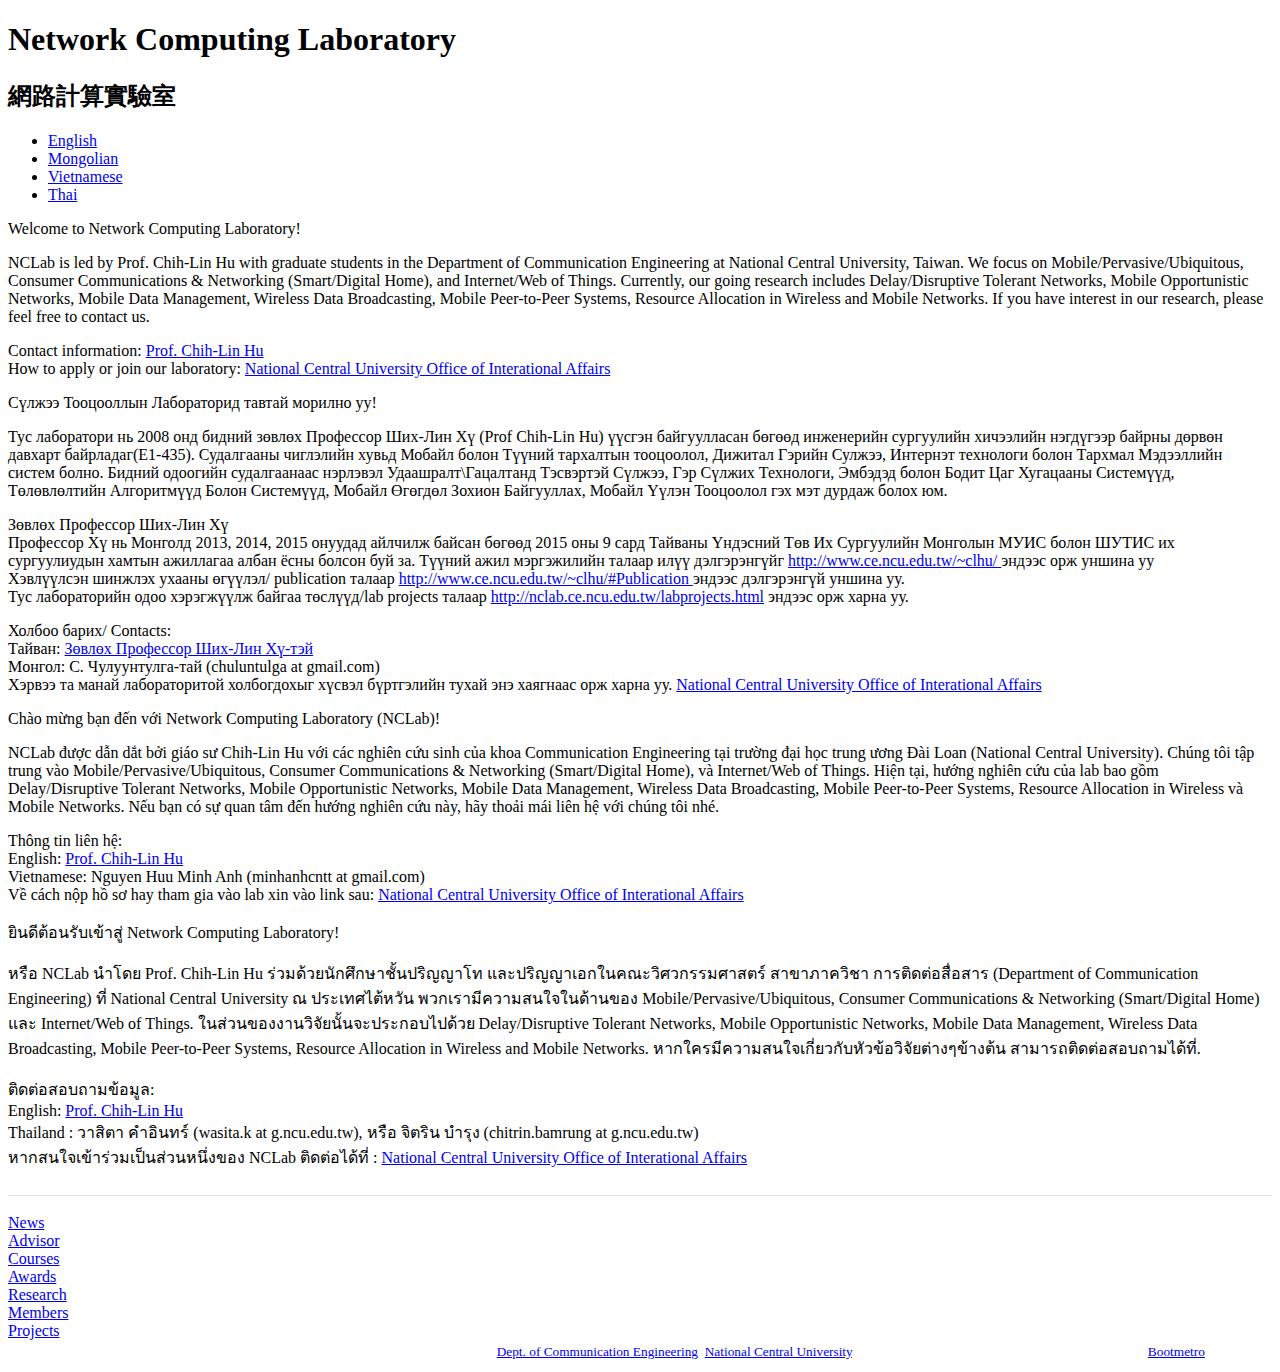
==== index.html @ 41769b88 "Add files via upload" ====
<!DOCTYPE html>
<!--[if lt IE 7]>      <html class="no-js lt-ie9 lt-ie8 lt-ie7"> <![endif]-->
<!--[if IE 7]>         <html class="no-js lt-ie9 lt-ie8"> <![endif]-->
<!--[if IE 8]>         <html class="no-js lt-ie9"> <![endif]-->
<!--[if gt IE 8]><!--> <html class="no-js"> <!--<![endif]-->
<head>
   <script async src="https://www.googletagmanager.com/gtag/js?id=UA-103647303-2"></script>
   <script>
      window.dataLayer = window.dataLayer || [];
      function gtag(){dataLayer.push(arguments);}
      gtag('js', new Date());

      gtag('config', 'UA-103647303-2');
   </script>
   <meta charset="utf-8" />
   <!-- Always force latest IE rendering engine (even in intranet) & Chrome Frame -->
   <meta http-equiv="X-UA-Compatible" content="IE=edge,chrome=1" />
   <!-- Mobile viewport optimized: h5bp.com/viewport -->
   <meta name="viewport" content="width=device-width">

   <title>NCLab@NCU</title>
   <meta name="keyword" content="Network Computing Laboratory, NCLab, Chih-Lin Hu"/>
   <meta name="description" content="Network Computing Laboratory (NCLab) is led by Prof. Chih-Lin Hu with graduate students in the Department of Communication Engineering at National Central University, Taiwan." />

   <!-- remove or comment this line if you want to use the local fonts -->
   <!--<link href='http://fonts.googleapis.com/css?family=Open+Sans:300,400,600,700' rel='stylesheet' type='text/css'>-->
   <link rel="stylesheet" type="text/css" href="assets/css/bootmetro.css">
   <link rel="stylesheet" type="text/css" href="assets/css/bootmetro-responsive.css">
   <link rel="stylesheet" type="text/css" href="assets/css/bootmetro-icons.css">
   <link rel="stylesheet" type="text/css" href="assets/css/bootmetro-ui-light.css">
   <link rel="stylesheet" type="text/css" href="assets/css/datepicker.css">
   <link rel="stylesheet" type="text/css" href="assets/css/footer_at_bottom.css">


   <!--  these two css are to use only for documentation -->
   <link rel="stylesheet" type="text/css" href="assets/css/nclabsite.css">
   <link rel="stylesheet" type="text/css" href="assets/js/google-code-prettify/prettify.css" >

   <!-- All JavaScript at the bottom, except for Modernizr and Respond.
      Modernizr enables HTML5 elements & feature detects; Respond is a polyfill for min/max-width CSS3 Media Queries
      For optimal performance, use a custom Modernizr build: www.modernizr.com/download/ -->
   <script src="assets/js/modernizr-2.6.2.min.js"></script>

</head>

<body>
  <div class="wrap2">
      <div class="main2">
   <header id="hero" class="">

         <div class="jumbotron masthead">
            <div class="container-fluid">
               <div class="row-fluid">
                  <div class="inner span10">
                     <h1><b>Network Computing Laboratory</b> </h1>
                     <h2>網路計算實驗室</h2>
                    <div class="tabbable" style="margin-bottom: 18px;">
                     <ul class="nav nav-tabs">
                         <li class="active"><a href="#tab1" data-toggle="tab">English</a></li>
                         <li><a href="#tab2" data-toggle="tab">Mongolian</a></li>
                         <li><a href="#tab3" data-toggle="tab">Vietnamese</a></li>
                         <li><a href="#tab4" data-toggle="tab">Thai</a></li>
                     </ul>
                     <div class="tab-content" style="padding-bottom: 9px; border-bottom: 1px solid #ddd;">
                         <div class="tab-pane active" id="tab1">
                             <p>Welcome to Network Computing Laboratory!</p>
                             <p>NCLab is led by Prof. Chih-Lin Hu with graduate students in the Department of Communication Engineering at National Central University, Taiwan.
                               We focus on Mobile/Pervasive/Ubiquitous, Consumer Communications & Networking (Smart/Digital Home), and Internet/Web of Things.
                               Currently, our going research includes Delay/Disruptive Tolerant Networks, Mobile Opportunistic Networks,
                               Mobile Data Management, Wireless Data Broadcasting, Mobile Peer-to-Peer Systems, Resource Allocation in Wireless and Mobile Networks.
                               If you have interest in our research, please feel free to contact us. </p>
                             <p>Contact information: <a href = http://www.ce.ncu.edu.tw/~clhu/ target = "_blank">Prof. Chih-Lin Hu</a> </br>
                                How to apply or join our laboratory: <a href = http://oia.ncu.edu.tw/index.php/en/ target = "_blank" >National Central University Office of Interational Affairs</a>
                             </p>
                         </div>
                         <div class="tab-pane" id="tab2">
                             <p>Сүлжээ Тооцооллын Лабораторид тавтай морилно уу!</p>
                             <p>
                               Тус лаборатори нь 2008 онд бидний зөвлөх Профессор Ших-Лин Хү (Prof Chih-Lin Hu)  үүсгэн байгуулласан бөгөөд инженерийн сургуулийн хичээлийн нэгдүгээр байрны дөрвөн давхарт байрладаг(E1-435).
                               Судалгааны чиглэлийн хувьд Мобайл болон Түүний тархалтын тооцоолол, Дижитал Гэрийн Сулжээ, Интернэт технологи болон Тархмал Мэдээллийн систем болно.
                               Бидний одоогийн судалгаанаас нэрлэвэл Удаашралт\Гацалтанд Тэсвэртэй Сүлжээ, Гэр Сүлжих Технологи, Эмбэдэд болон Бодит Цаг Хугацааны Системүүд,
                               Төлөвлөлтийн Алгоритмүүд Болон Системүүд, Мобайл Өгөгдөл Зохион Байгууллах, Мобайл Үүлэн Тооцоолол гэх мэт дурдаж болох юм.
                             </p>
                             <p>
                               Зөвлөх Профессор Ших-Лин Хү</br>
                               Профессор Хү нь Монголд 2013, 2014, 2015 онуудад айлчилж байсан бөгөөд 2015 оны 9 сард Тайваны Үндэсний Төв Их Сургуулийн  Монголын  МУИС болон ШУТИС их сургуулиудын хамтын ажиллагаа албан ёсны болсон буй за.
                               Түүний ажил мэргэжилийн талаар илүү дэлгэрэнгүйг <a href = http://www.ce.ncu.edu.tw/~clhu/ target = "_blank">http://www.ce.ncu.edu.tw/~clhu/ </a>эндээс орж уншина уу </br>
                               Хэвлүүлсэн шинжлэх ухааны өгүүлэл/ publication талаар <a href = http://www.ce.ncu.edu.tw/~clhu/#Publication target = "_blank">http://www.ce.ncu.edu.tw/~clhu/#Publication </a>эндээс дэлгэрэнгүй уншина уу.</br>
                               Тус лабораторийн одоо хэрэгжүүлж байгаа төслүүд/lab projects талаар <a href="./labprojects.html" >http://nclab.ce.ncu.edu.tw/labprojects.html</a> эндээс орж харна уу.</p>
                              <p>
                               Холбоо барих/ Contacts:</br>
                               Тайван: <a href = http://www.ce.ncu.edu.tw/~clhu/ target = "_blank">Зөвлөх Профессор Ших-Лин Хү-тэй  </a></br>
                               Mонгол: С. Чулуунтулга-тай  (chuluntulga at gmail.com)</br>
                               Хэрвээ та манай лабораторитой холбогдохыг хүсвэл бүртгэлийн тухай энэ хаягнаас орж харна уу. <a href = http://oia.ncu.edu.tw/index.php/en/ target = "_blank" >National Central University Office of Interational Affairs</a>
                             </p>

                         </div>
                         <div class="tab-pane" id="tab3">
                             <p>Chào mừng bạn đến với Network Computing Laboratory (NCLab)!</p>
                             <p>NCLab được dẫn dắt bởi giáo sư Chih-Lin Hu với các nghiên cứu sinh của khoa Communication Engineering tại trường đại học trung ương Đài Loan (National Central University).
                               Chúng tôi tập trung vào Mobile/Pervasive/Ubiquitous, Consumer Communications & Networking (Smart/Digital Home), và Internet/Web of Things.
                               Hiện tại, hướng nghiên cứu của lab bao gồm Delay/Disruptive Tolerant Networks, Mobile Opportunistic Networks, Mobile Data Management, Wireless Data Broadcasting, Mobile Peer-to-Peer Systems, Resource Allocation in Wireless và Mobile Networks.
                               Nếu bạn có sự quan tâm đến hướng nghiên cứu này, hãy thoải mái liên hệ với chúng tôi nhé.

                             <p>Thông tin liên hệ: </br>
                                English: <a href = http://www.ce.ncu.edu.tw/~clhu/ target = "_blank">Prof. Chih-Lin Hu</a> </br>
                                Vietnamese: Nguyen Huu Minh Anh (minhanhcntt at gmail.com) </br>
                                Về cách nộp hồ sơ hay tham gia vào lab xin vào link sau: <a href = http://oia.ncu.edu.tw/index.php/en/ target = "_blank" >National Central University Office of Interational Affairs</a>
                             </p>
                         </div>
                         <div class="tab-pane" id="tab4">
                             <p>ยินดีต้อนรับเข้าสู่ Network Computing Laboratory!</p>
                             <p> หรือ NCLab นำโดย Prof. Chih-Lin Hu ร่วมด้วยนักศึกษาชั้นปริญญาโท และปริญญาเอกในคณะวิศวกรรมศาสตร์ สาขาภาควิชา การติดต่อสื่อสาร (Department of Communication Engineering) ที่ National Central University ณ ประเทศไต้หวัน พวกเรามีความสนใจในด้านของ Mobile/Pervasive/Ubiquitous, Consumer Communications & Networking (Smart/Digital Home) และ Internet/Web of Things. ในส่วนของงานวิจัยนั้นจะประกอบไปด้วย Delay/Disruptive Tolerant Networks, Mobile Opportunistic Networks, Mobile Data Management, Wireless Data Broadcasting, Mobile Peer-to-Peer Systems, Resource Allocation in Wireless and Mobile Networks. หากใครมีความสนใจเกี่ยวกับหัวข้อวิจัยต่างๆข้างต้น สามารถติดต่อสอบถามได้ที่.

                             <p>ติดต่อสอบถามข้อมูล: </br>
                                English: <a href = http://www.ce.ncu.edu.tw/~clhu/ target = "_blank">Prof. Chih-Lin Hu</a> </br>
                                Thailand : วาสิตา คำอินทร์ (wasita.k at g.ncu.edu.tw), หรือ จิตริน บำรุง (chitrin.bamrung at g.ncu.edu.tw)</br>
                                หากสนใจเข้าร่วมเป็นส่วนหนึ่งของ NCLab ติดต่อได้ที่ : <a href = http://oia.ncu.edu.tw/index.php/en/ target = "_blank" >National Central University Office of Interational Affairs</a>
                             </p>
                         </div>
                     </div>
                  </div> <!-- /tabbable -->
                  </div>
                 <!-- <div class="row">-->
                 <!--
                  <div class="span4">
                     <div id="myFlipview" class="carousel flipview slide span12" >
                         <div class="carousel-inner">
                             <div class="item active">
                                 <img src="assets/img/welcom.jpg" alt="" class="ncl-carousel-img">
                                     <div class="ncl-carousel-caption">
                                         <h4>Welcom to NCLab </h4>
                                         <p></p>
                                     </div>
                             </div>
                             <div class="item">
                                 <img src="assets/img/iknowyou.jpg" alt="" class="ncl-carousel-img">
                                     <div class="ncl-carousel-caption">
                                         <h4>Project - I KNOW YOU </h4>
                                         <p>Media Content Sharing Services over Home-based IoT Networks</p>
                                     </div>
                             </div>
                             <div class="item">
                                 <img src="assets/img/vamper.jpg" alt="" class="ncl-carousel-img">
                                     <div class="ncl-carousel-caption">
                                         <h4>Project - Vamper</h4>
                                         <p>A Location Tracking and Messaging System for Mobile Group Communication in IP Networks</p>
                                     </div>
                             </div>
                             <div class="item">
                                 <img src="assets/img/up2p.jpg" alt="" class="ncl-carousel-img">
                                     <div class="ncl-carousel-caption">
                                         <h4>Project - UP2P</h4>
                                         <p>Integrated Home Gateway Design for Enabling P2P Content Sharing in UPnP-Based Home Networks</p>

                                     </div>
                             </div>
                             <div class="item">
                                 <img src="assets/img/dtn.jpg" alt="" class="ncl-carousel-img">
                                     <div class="ncl-carousel-caption">
                                         <h4>Research - Delay Tolerant Networks</h4>
                                         <p></p>
                                     </div>
                             </div>
                         </div>
                         <a class="carousel-control left " href="#myFlipview" data-slide="prev"></a>
                         <a class="carousel-control right " href="#myFlipview" data-slide="next"></a>
                     </div>
                  </div>
                  -->
                  <!--</div>-->
               </div>
            </div>
         </div>

   </header>



   <div id="home-tiles" class="container-fluid metro-responsive-tiles">
      <div class="row-fluid">
         <div class="span3">
            <a class="tile wide imagetext bg-color-orange first" href="./news.html">
               <div class="image-wrapper">
                  <span class="icon icon-pin"></span>
               </div>
               <div class="column-text">
                  <div class="text-header2">News</div>
               </div>
            </a>
         </div>
         <div class="span3">
            <a class="tile wide imagetext bg-color-green middle" target="_blank" href="http://www.ce.ncu.edu.tw/~clhu/">
               <div class="image-wrapper">
                  <span class="icon icon-user"></span>
               </div>
               <div class="column-text">
                  <div class="text-header3">Advisor</div>
               </div>
            </a>
         </div>
         <div class="span3">
            <a class="tile wide imagetext bg-color-blue last" href="./courses.html">
               <div class="image-wrapper">
                  <span class="icon icon-book"></span>
               </div>
               <div class="column-text">
                  <div class="text-header3">Courses</div>
               </div>
            </a>
         </div>
         <div class="span3">
         <a class="tile wide imagetext bg-color-pink last" href="./awards.html">
             <div class="image-wrapper">
                 <span class="icon icon-trophy"></span>
             </div>
             <div class="column-text">
                 <div class="text-header3">Awards</div>
             </div>
         </a>
         </div>
      </div>

      <div class="row-fluid">
         <div class="span3">
            <a class="tile wide imagetext bg-color-greenDark first" href="./research.html">
               <div class="image-wrapper">
                  <span class="icon icon-map"></span>
               </div>
               <div class="column-text">
                  <div class="text-header3">Research</div>
               </div>
            </a>
         </div>
         <div class="span3">
            <a class="tile wide imagetext bg-color-blueDark middle" href="./members.html">
               <div class="image-wrapper">
                  <span class="icon icon-users"></span>
               </div>
               <div class="column-text">
                  <div class="text-header3">Members</div>
               </div>
            </a>
         </div>
         <div class="span3">
            <a class="tile wide imagetext bg-color-purple middle" href="./labprojects.html">
                <div class="image-wrapper">
                    <span class="icon icon-earth"></span>
                </div>
                <div class="column-text">
                    <div class="text-header3">Projects</div>
                </div>
            </a>
         </div>
         <div class="span3">
             <a class="tile wide imagetext bg-color-yellow middle" href="">
                 <div class="image-wrapper">
                     <span class="icon icon-info"></span>
                 </div>
                 <div class="column-text">
                     <div class="text-header3"></div>
                 </div>
             </a>
         </div>
      </div>
   </div>
   <!-- foot note?-->
   </div>
   </div>
   <div class="footer2">
   <table class="table">
       <tr class="bg-color-gray" style="font-size:10pt;color:white">
           <td>Copyright &copy; 2015 NCLab. All Rights Reserved.
               </td>
           <td style="text-align:center;" >
               Network Computing Laboratory, E1-435, <a class="ncl-link" href = http://www.ce.ncu.edu.tw/ce/>Dept. of Communication Engineering</a>,  <a class="ncl-link" href = http://www.ncu.edu.tw>National Central University</a>, Taiwan. TEL：03-4227151 ext.35546
           </td>
           <td style="text-align:right;">
               Template from <a class="ncl-link" href = http://aozora.github.io/bootmetro/>Bootmetro</a>
           </td>
       </tr>
   </table>
   </div>

   <!-- Grab Google CDN's jQuery. fall back to local if necessary -->
   <script src="//code.jquery.com/jquery-1.10.0.min.js"></script>
   <script>window.jQuery || document.write("<script src='assets/js/jquery-1.10.0.min.js'>\x3C/script>")</script>
   <!--[if IE 7]>
   <script type="text/javascript" src="assets/js/bootmetro-icons-ie7.js">
   <![endif]-->

   <script type="text/javascript" src="assets/js/google-code-prettify/prettify.js"></script>
   <script type="text/javascript" src="assets/js/bootstrap.min.js"></script>
   <script type="text/javascript" src="assets/js/bootmetro-panorama.js"></script>
   <script type="text/javascript" src="assets/js/bootmetro-pivot.js"></script>
   <script type="text/javascript" src="assets/js/bootmetro-charms.js"></script>
   <script type="text/javascript" src="assets/js/bootstrap-datepicker.js"></script>
   <!--<script type="text/javascript" src="assets/js/demo.js"></script>-->
   <script type="text/javascript" src="assets/js/holder.js"></script>
   <script type="text/javascript" src="assets/js/Chart.min.js"></script>
   <script type="text/javascript" src="assets/js/docs.js"></script>
   <script type="text/javascript">
      $('.panorama').panorama({
         nicescroll: true,
         showscrollbuttons: true,
         keyboard: true
      });

      $('#pivot').pivot();

      $('.carousel').carousel({
        interval: 2000
                              });
   </script>
</body>
</html>
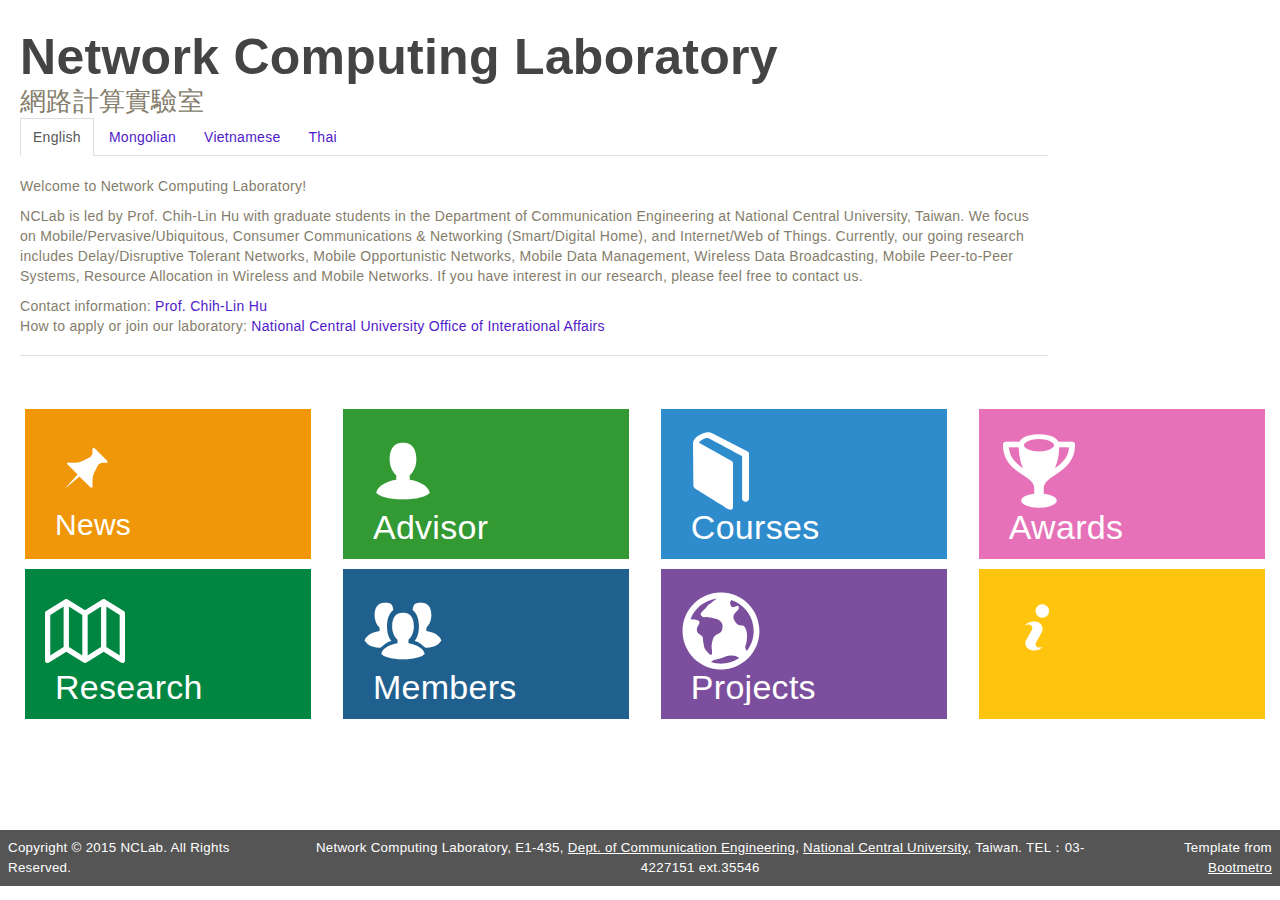
==== commit 1d13b9be: "Update index.html" ====
--- a/index.html
+++ b/index.html
@@ -69,7 +69,7 @@
                                Currently, our going research includes Delay/Disruptive Tolerant Networks, Mobile Opportunistic Networks,
                                Mobile Data Management, Wireless Data Broadcasting, Mobile Peer-to-Peer Systems, Resource Allocation in Wireless and Mobile Networks.
                                If you have interest in our research, please feel free to contact us. </p>
-                             <p>Contact information: <a href = http://www.ce.ncu.edu.tw/~clhu/ target = "_blank">Prof. Chih-Lin Hu</a> </br>
+                             <p>Contact information: <a href = http://www2.ce.ncu.edu.tw/~clhu/ target = "_blank">Prof. Chih-Lin Hu</a> </br>
                                 How to apply or join our laboratory: <a href = http://oia.ncu.edu.tw/index.php/en/ target = "_blank" >National Central University Office of Interational Affairs</a>
                              </p>
                          </div>
--- a/assets/css/bootmetro-responsive.css
+++ b/assets/css/bootmetro-responsive.css
@@ -0,0 +1,1171 @@
+/*!
+ * Bootstrap Responsive v2.2.1
+ *
+ * Copyright 2012 Twitter, Inc
+ * Licensed under the Apache License v2.0
+ * http://www.apache.org/licenses/LICENSE-2.0
+ *
+ * Designed and built with all the love in the world @twitter by @mdo and @fat.
+ */
+
+.clearfix {
+  *zoom: 1;
+}
+
+.clearfix:before,
+.clearfix:after {
+  display: table;
+  line-height: 0;
+  content: "";
+}
+
+.clearfix:after {
+  clear: both;
+}
+
+.hide-text {
+  font: 0/0 a;
+  color: transparent;
+  text-shadow: none;
+  background-color: transparent;
+  border: 0;
+}
+
+.input-block-level {
+  display: block;
+  width: 100%;
+  min-height: 30px;
+  -webkit-box-sizing: border-box;
+     -moz-box-sizing: border-box;
+          box-sizing: border-box;
+}
+
+@-ms-viewport {
+  width: device-width;
+}
+
+.hidden {
+  display: none;
+  visibility: hidden;
+}
+
+.visible-phone {
+  display: none !important;
+}
+
+.visible-tablet {
+  display: none !important;
+}
+
+.hidden-desktop {
+  display: none !important;
+}
+
+.visible-desktop {
+  display: inherit !important;
+}
+
+@media (min-width: 768px) and (max-width: 979px) {
+  .hidden-desktop {
+    display: inherit !important;
+  }
+  .visible-desktop {
+    display: none !important ;
+  }
+  .visible-tablet {
+    display: inherit !important;
+  }
+  .hidden-tablet {
+    display: none !important;
+  }
+}
+
+@media (max-width: 767px) {
+  .hidden-desktop {
+    display: inherit !important;
+  }
+  .visible-desktop {
+    display: none !important;
+  }
+  .visible-phone {
+    display: inherit !important;
+  }
+  .hidden-phone {
+    display: none !important;
+  }
+}
+
+.visible-print {
+  display: none !important;
+}
+
+@media print {
+  .visible-print {
+    display: inherit !important;
+  }
+  .hidden-print {
+    display: none !important;
+  }
+}
+
+@media (min-width: 1200px) {
+  .row {
+    margin-left: -30px;
+    *zoom: 1;
+  }
+  .row:before,
+  .row:after {
+    display: table;
+    line-height: 0;
+    content: "";
+  }
+  .row:after {
+    clear: both;
+  }
+  [class*="span"] {
+    float: left;
+    min-height: 1px;
+    margin-left: 30px;
+  }
+  .container,
+  .navbar-static-top .container,
+  .navbar-fixed-top .container,
+  .navbar-fixed-bottom .container {
+    width: 1170px;
+  }
+  .span12 {
+    width: 1170px;
+  }
+  .span11 {
+    width: 1070px;
+  }
+  .span10 {
+    width: 970px;
+  }
+  .span9 {
+    width: 870px;
+  }
+  .span8 {
+    width: 770px;
+  }
+  .span7 {
+    width: 670px;
+  }
+  .span6 {
+    width: 570px;
+  }
+  .span5 {
+    width: 470px;
+  }
+  .span4 {
+    width: 370px;
+  }
+  .span3 {
+    width: 270px;
+  }
+  .span2 {
+    width: 170px;
+  }
+  .span1 {
+    width: 70px;
+  }
+  .offset12 {
+    margin-left: 1230px;
+  }
+  .offset11 {
+    margin-left: 1130px;
+  }
+  .offset10 {
+    margin-left: 1030px;
+  }
+  .offset9 {
+    margin-left: 930px;
+  }
+  .offset8 {
+    margin-left: 830px;
+  }
+  .offset7 {
+    margin-left: 730px;
+  }
+  .offset6 {
+    margin-left: 630px;
+  }
+  .offset5 {
+    margin-left: 530px;
+  }
+  .offset4 {
+    margin-left: 430px;
+  }
+  .offset3 {
+    margin-left: 330px;
+  }
+  .offset2 {
+    margin-left: 230px;
+  }
+  .offset1 {
+    margin-left: 130px;
+  }
+  .row-fluid {
+    width: 100%;
+    *zoom: 1;
+  }
+  .row-fluid:before,
+  .row-fluid:after {
+    display: table;
+    line-height: 0;
+    content: "";
+  }
+  .row-fluid:after {
+    clear: both;
+  }
+  .row-fluid [class*="span"] {
+    display: block;
+    float: left;
+    width: 100%;
+    min-height: 30px;
+    margin-left: 2.564102564102564%;
+    *margin-left: 2.5109110747408616%;
+    -webkit-box-sizing: border-box;
+       -moz-box-sizing: border-box;
+            box-sizing: border-box;
+  }
+  .row-fluid [class*="span"]:first-child {
+    margin-left: 0;
+  }
+  .row-fluid .controls-row [class*="span"] + [class*="span"] {
+    margin-left: 2.564102564102564%;
+  }
+  .row-fluid .span12 {
+    width: 100%;
+    *width: 99.94680851063829%;
+  }
+  .row-fluid .span11 {
+    width: 91.45299145299145%;
+    *width: 91.39979996362975%;
+  }
+  .row-fluid .span10 {
+    width: 82.90598290598291%;
+    *width: 82.8527914166212%;
+  }
+  .row-fluid .span9 {
+    width: 74.35897435897436%;
+    *width: 74.30578286961266%;
+  }
+  .row-fluid .span8 {
+    width: 65.81196581196582%;
+    *width: 65.75877432260411%;
+  }
+  .row-fluid .span7 {
+    width: 57.26495726495726%;
+    *width: 57.21176577559556%;
+  }
+  .row-fluid .span6 {
+    width: 48.717948717948715%;
+    *width: 48.664757228587014%;
+  }
+  .row-fluid .span5 {
+    width: 40.17094017094017%;
+    *width: 40.11774868157847%;
+  }
+  .row-fluid .span4 {
+    width: 31.623931623931625%;
+    *width: 31.570740134569924%;
+  }
+  .row-fluid .span3 {
+    width: 23.076923076923077%;
+    *width: 23.023731587561375%;
+  }
+  .row-fluid .span2 {
+    width: 14.52991452991453%;
+    *width: 14.476723040552828%;
+  }
+  .row-fluid .span1 {
+    width: 5.982905982905983%;
+    *width: 5.929714493544281%;
+  }
+  .row-fluid .offset12 {
+    margin-left: 105.12820512820512%;
+    *margin-left: 105.02182214948171%;
+  }
+  .row-fluid .offset12:first-child {
+    margin-left: 102.56410256410257%;
+    *margin-left: 102.45771958537915%;
+  }
+  .row-fluid .offset11 {
+    margin-left: 96.58119658119658%;
+    *margin-left: 96.47481360247316%;
+  }
+  .row-fluid .offset11:first-child {
+    margin-left: 94.01709401709402%;
+    *margin-left: 93.91071103837061%;
+  }
+  .row-fluid .offset10 {
+    margin-left: 88.03418803418803%;
+    *margin-left: 87.92780505546462%;
+  }
+  .row-fluid .offset10:first-child {
+    margin-left: 85.47008547008548%;
+    *margin-left: 85.36370249136206%;
+  }
+  .row-fluid .offset9 {
+    margin-left: 79.48717948717949%;
+    *margin-left: 79.38079650845607%;
+  }
+  .row-fluid .offset9:first-child {
+    margin-left: 76.92307692307693%;
+    *margin-left: 76.81669394435352%;
+  }
+  .row-fluid .offset8 {
+    margin-left: 70.94017094017094%;
+    *margin-left: 70.83378796144753%;
+  }
+  .row-fluid .offset8:first-child {
+    margin-left: 68.37606837606839%;
+    *margin-left: 68.26968539734497%;
+  }
+  .row-fluid .offset7 {
+    margin-left: 62.393162393162385%;
+    *margin-left: 62.28677941443899%;
+  }
+  .row-fluid .offset7:first-child {
+    margin-left: 59.82905982905982%;
+    *margin-left: 59.72267685033642%;
+  }
+  .row-fluid .offset6 {
+    margin-left: 53.84615384615384%;
+    *margin-left: 53.739770867430444%;
+  }
+  .row-fluid .offset6:first-child {
+    margin-left: 51.28205128205128%;
+    *margin-left: 51.175668303327875%;
+  }
+  .row-fluid .offset5 {
+    margin-left: 45.299145299145295%;
+    *margin-left: 45.1927623204219%;
+  }
+  .row-fluid .offset5:first-child {
+    margin-left: 42.73504273504273%;
+    *margin-left: 42.62865975631933%;
+  }
+  .row-fluid .offset4 {
+    margin-left: 36.75213675213675%;
+    *margin-left: 36.645753773413354%;
+  }
+  .row-fluid .offset4:first-child {
+    margin-left: 34.18803418803419%;
+    *margin-left: 34.081651209310785%;
+  }
+  .row-fluid .offset3 {
+    margin-left: 28.205128205128204%;
+    *margin-left: 28.0987452264048%;
+  }
+  .row-fluid .offset3:first-child {
+    margin-left: 25.641025641025642%;
+    *margin-left: 25.53464266230224%;
+  }
+  .row-fluid .offset2 {
+    margin-left: 19.65811965811966%;
+    *margin-left: 19.551736679396257%;
+  }
+  .row-fluid .offset2:first-child {
+    margin-left: 17.094017094017094%;
+    *margin-left: 16.98763411529369%;
+  }
+  .row-fluid .offset1 {
+    margin-left: 11.11111111111111%;
+    *margin-left: 11.004728132387708%;
+  }
+  .row-fluid .offset1:first-child {
+    margin-left: 8.547008547008547%;
+    *margin-left: 8.440625568285142%;
+  }
+  input,
+  textarea,
+  .uneditable-input {
+    margin-left: 0;
+  }
+  .controls-row [class*="span"] + [class*="span"] {
+    margin-left: 30px;
+  }
+  input.span12,
+  textarea.span12,
+  .uneditable-input.span12 {
+    width: 1156px;
+  }
+  input.span11,
+  textarea.span11,
+  .uneditable-input.span11 {
+    width: 1056px;
+  }
+  input.span10,
+  textarea.span10,
+  .uneditable-input.span10 {
+    width: 956px;
+  }
+  input.span9,
+  textarea.span9,
+  .uneditable-input.span9 {
+    width: 856px;
+  }
+  input.span8,
+  textarea.span8,
+  .uneditable-input.span8 {
+    width: 756px;
+  }
+  input.span7,
+  textarea.span7,
+  .uneditable-input.span7 {
+    width: 656px;
+  }
+  input.span6,
+  textarea.span6,
+  .uneditable-input.span6 {
+    width: 556px;
+  }
+  input.span5,
+  textarea.span5,
+  .uneditable-input.span5 {
+    width: 456px;
+  }
+  input.span4,
+  textarea.span4,
+  .uneditable-input.span4 {
+    width: 356px;
+  }
+  input.span3,
+  textarea.span3,
+  .uneditable-input.span3 {
+    width: 256px;
+  }
+  input.span2,
+  textarea.span2,
+  .uneditable-input.span2 {
+    width: 156px;
+  }
+  input.span1,
+  textarea.span1,
+  .uneditable-input.span1 {
+    width: 56px;
+  }
+  .thumbnails {
+    margin-left: -30px;
+  }
+  .thumbnails > li {
+    margin-left: 30px;
+  }
+  .row-fluid .thumbnails {
+    margin-left: 0;
+  }
+}
+
+@media (min-width: 1200px) {
+  
+}
+
+@media (min-width: 768px) and (max-width: 979px) {
+  .row {
+    margin-left: -20px;
+    *zoom: 1;
+  }
+  .row:before,
+  .row:after {
+    display: table;
+    line-height: 0;
+    content: "";
+  }
+  .row:after {
+    clear: both;
+  }
+  [class*="span"] {
+    float: left;
+    min-height: 1px;
+    margin-left: 20px;
+  }
+  .container,
+  .navbar-static-top .container,
+  .navbar-fixed-top .container,
+  .navbar-fixed-bottom .container {
+    width: 724px;
+  }
+  .span12 {
+    width: 724px;
+  }
+  .span11 {
+    width: 662px;
+  }
+  .span10 {
+    width: 600px;
+  }
+  .span9 {
+    width: 538px;
+  }
+  .span8 {
+    width: 476px;
+  }
+  .span7 {
+    width: 414px;
+  }
+  .span6 {
+    width: 352px;
+  }
+  .span5 {
+    width: 290px;
+  }
+  .span4 {
+    width: 228px;
+  }
+  .span3 {
+    width: 166px;
+  }
+  .span2 {
+    width: 104px;
+  }
+  .span1 {
+    width: 42px;
+  }
+  .offset12 {
+    margin-left: 764px;
+  }
+  .offset11 {
+    margin-left: 702px;
+  }
+  .offset10 {
+    margin-left: 640px;
+  }
+  .offset9 {
+    margin-left: 578px;
+  }
+  .offset8 {
+    margin-left: 516px;
+  }
+  .offset7 {
+    margin-left: 454px;
+  }
+  .offset6 {
+    margin-left: 392px;
+  }
+  .offset5 {
+    margin-left: 330px;
+  }
+  .offset4 {
+    margin-left: 268px;
+  }
+  .offset3 {
+    margin-left: 206px;
+  }
+  .offset2 {
+    margin-left: 144px;
+  }
+  .offset1 {
+    margin-left: 82px;
+  }
+  .row-fluid {
+    width: 100%;
+    *zoom: 1;
+  }
+  .row-fluid:before,
+  .row-fluid:after {
+    display: table;
+    line-height: 0;
+    content: "";
+  }
+  .row-fluid:after {
+    clear: both;
+  }
+  .row-fluid [class*="span"] {
+    display: block;
+    float: left;
+    width: 100%;
+    min-height: 30px;
+    margin-left: 2.7624309392265194%;
+    *margin-left: 2.709239449864817%;
+    -webkit-box-sizing: border-box;
+       -moz-box-sizing: border-box;
+            box-sizing: border-box;
+  }
+  .row-fluid [class*="span"]:first-child {
+    margin-left: 0;
+  }
+  .row-fluid .controls-row [class*="span"] + [class*="span"] {
+    margin-left: 2.7624309392265194%;
+  }
+  .row-fluid .span12 {
+    width: 100%;
+    *width: 99.94680851063829%;
+  }
+  .row-fluid .span11 {
+    width: 91.43646408839778%;
+    *width: 91.38327259903608%;
+  }
+  .row-fluid .span10 {
+    width: 82.87292817679558%;
+    *width: 82.81973668743387%;
+  }
+  .row-fluid .span9 {
+    width: 74.30939226519337%;
+    *width: 74.25620077583166%;
+  }
+  .row-fluid .span8 {
+    width: 65.74585635359117%;
+    *width: 65.69266486422946%;
+  }
+  .row-fluid .span7 {
+    width: 57.18232044198895%;
+    *width: 57.12912895262725%;
+  }
+  .row-fluid .span6 {
+    width: 48.61878453038674%;
+    *width: 48.56559304102504%;
+  }
+  .row-fluid .span5 {
+    width: 40.05524861878453%;
+    *width: 40.00205712942283%;
+  }
+  .row-fluid .span4 {
+    width: 31.491712707182323%;
+    *width: 31.43852121782062%;
+  }
+  .row-fluid .span3 {
+    width: 22.92817679558011%;
+    *width: 22.87498530621841%;
+  }
+  .row-fluid .span2 {
+    width: 14.3646408839779%;
+    *width: 14.311449394616199%;
+  }
+  .row-fluid .span1 {
+    width: 5.801104972375691%;
+    *width: 5.747913483013988%;
+  }
+  .row-fluid .offset12 {
+    margin-left: 105.52486187845304%;
+    *margin-left: 105.41847889972962%;
+  }
+  .row-fluid .offset12:first-child {
+    margin-left: 102.76243093922652%;
+    *margin-left: 102.6560479605031%;
+  }
+  .row-fluid .offset11 {
+    margin-left: 96.96132596685082%;
+    *margin-left: 96.8549429881274%;
+  }
+  .row-fluid .offset11:first-child {
+    margin-left: 94.1988950276243%;
+    *margin-left: 94.09251204890089%;
+  }
+  .row-fluid .offset10 {
+    margin-left: 88.39779005524862%;
+    *margin-left: 88.2914070765252%;
+  }
+  .row-fluid .offset10:first-child {
+    margin-left: 85.6353591160221%;
+    *margin-left: 85.52897613729868%;
+  }
+  .row-fluid .offset9 {
+    margin-left: 79.8342541436464%;
+    *margin-left: 79.72787116492299%;
+  }
+  .row-fluid .offset9:first-child {
+    margin-left: 77.07182320441989%;
+    *margin-left: 76.96544022569647%;
+  }
+  .row-fluid .offset8 {
+    margin-left: 71.2707182320442%;
+    *margin-left: 71.16433525332079%;
+  }
+  .row-fluid .offset8:first-child {
+    margin-left: 68.50828729281768%;
+    *margin-left: 68.40190431409427%;
+  }
+  .row-fluid .offset7 {
+    margin-left: 62.70718232044199%;
+    *margin-left: 62.600799341718584%;
+  }
+  .row-fluid .offset7:first-child {
+    margin-left: 59.94475138121547%;
+    *margin-left: 59.838368402492065%;
+  }
+  .row-fluid .offset6 {
+    margin-left: 54.14364640883978%;
+    *margin-left: 54.037263430116376%;
+  }
+  .row-fluid .offset6:first-child {
+    margin-left: 51.38121546961326%;
+    *margin-left: 51.27483249088986%;
+  }
+  .row-fluid .offset5 {
+    margin-left: 45.58011049723757%;
+    *margin-left: 45.47372751851417%;
+  }
+  .row-fluid .offset5:first-child {
+    margin-left: 42.81767955801105%;
+    *margin-left: 42.71129657928765%;
+  }
+  .row-fluid .offset4 {
+    margin-left: 37.01657458563536%;
+    *margin-left: 36.91019160691196%;
+  }
+  .row-fluid .offset4:first-child {
+    margin-left: 34.25414364640884%;
+    *margin-left: 34.14776066768544%;
+  }
+  .row-fluid .offset3 {
+    margin-left: 28.45303867403315%;
+    *margin-left: 28.346655695309746%;
+  }
+  .row-fluid .offset3:first-child {
+    margin-left: 25.69060773480663%;
+    *margin-left: 25.584224756083227%;
+  }
+  .row-fluid .offset2 {
+    margin-left: 19.88950276243094%;
+    *margin-left: 19.783119783707537%;
+  }
+  .row-fluid .offset2:first-child {
+    margin-left: 17.12707182320442%;
+    *margin-left: 17.02068884448102%;
+  }
+  .row-fluid .offset1 {
+    margin-left: 11.32596685082873%;
+    *margin-left: 11.219583872105325%;
+  }
+  .row-fluid .offset1:first-child {
+    margin-left: 8.56353591160221%;
+    *margin-left: 8.457152932878806%;
+  }
+  input,
+  textarea,
+  .uneditable-input {
+    margin-left: 0;
+  }
+  .controls-row [class*="span"] + [class*="span"] {
+    margin-left: 20px;
+  }
+  input.span12,
+  textarea.span12,
+  .uneditable-input.span12 {
+    width: 710px;
+  }
+  input.span11,
+  textarea.span11,
+  .uneditable-input.span11 {
+    width: 648px;
+  }
+  input.span10,
+  textarea.span10,
+  .uneditable-input.span10 {
+    width: 586px;
+  }
+  input.span9,
+  textarea.span9,
+  .uneditable-input.span9 {
+    width: 524px;
+  }
+  input.span8,
+  textarea.span8,
+  .uneditable-input.span8 {
+    width: 462px;
+  }
+  input.span7,
+  textarea.span7,
+  .uneditable-input.span7 {
+    width: 400px;
+  }
+  input.span6,
+  textarea.span6,
+  .uneditable-input.span6 {
+    width: 338px;
+  }
+  input.span5,
+  textarea.span5,
+  .uneditable-input.span5 {
+    width: 276px;
+  }
+  input.span4,
+  textarea.span4,
+  .uneditable-input.span4 {
+    width: 214px;
+  }
+  input.span3,
+  textarea.span3,
+  .uneditable-input.span3 {
+    width: 152px;
+  }
+  input.span2,
+  textarea.span2,
+  .uneditable-input.span2 {
+    width: 90px;
+  }
+  input.span1,
+  textarea.span1,
+  .uneditable-input.span1 {
+    width: 28px;
+  }
+}
+
+@media (min-width: 768px) and (max-width: 979px) {
+  .toast .close,
+  .modal .close,
+  .alert .close {
+    display: inline-block !important;
+  }
+}
+
+@media (min-width: 321px) and (max-width: 1023px) {
+  hr.win-command {
+    margin-right: 9px;
+    margin-left: 10px;
+  }
+}
+
+/* Narrow buttons and no labels when < 1024px. */
+
+@media (max-width: 1023px) {
+  a.win-command .win-label,
+  button.win-command .win-label {
+    display: none;
+  }
+  a.win-command .win-commandicon,
+  button.win-command .win-commandicon {
+    margin: 0 8px;
+    /* 2px margin for focus */
+  
+  }
+  .win-commandlayout {
+    min-height: 68px;
+  }
+  hr.win-command {
+    margin-top: 14px;
+    margin-bottom: 14px;
+  }
+}
+
+@media (max-width: 767px) {
+  body {
+    padding-right: 20px;
+    padding-left: 20px;
+  }
+  .navbar-fixed-top,
+  .navbar-fixed-bottom,
+  .navbar-static-top {
+    margin-right: -20px;
+    margin-left: -20px;
+  }
+  .container-fluid {
+    padding: 0;
+  }
+  .dl-horizontal dt {
+    float: none;
+    width: auto;
+    clear: none;
+    text-align: left;
+  }
+  .dl-horizontal dd {
+    margin-left: 0;
+  }
+  .container {
+    width: auto;
+  }
+  .row-fluid {
+    width: 100%;
+  }
+  .row,
+  .thumbnails {
+    margin-left: 0;
+  }
+  .thumbnails > li {
+    float: none;
+    margin-left: 0;
+  }
+  [class*="span"],
+  .uneditable-input[class*="span"],
+  .row-fluid [class*="span"] {
+    display: block;
+    float: none;
+    width: 100%;
+    margin-left: 0;
+    -webkit-box-sizing: border-box;
+       -moz-box-sizing: border-box;
+            box-sizing: border-box;
+  }
+  .span12,
+  .row-fluid .span12 {
+    width: 100%;
+    -webkit-box-sizing: border-box;
+       -moz-box-sizing: border-box;
+            box-sizing: border-box;
+  }
+  .row-fluid [class*="offset"]:first-child {
+    margin-left: 0;
+  }
+  .input-large,
+  .input-xlarge,
+  .input-xxlarge,
+  input[class*="span"],
+  select[class*="span"],
+  textarea[class*="span"],
+  .uneditable-input {
+    display: block;
+    width: 100%;
+    min-height: 30px;
+    -webkit-box-sizing: border-box;
+       -moz-box-sizing: border-box;
+            box-sizing: border-box;
+  }
+  .input-prepend input,
+  .input-append input,
+  .input-prepend input[class*="span"],
+  .input-append input[class*="span"] {
+    display: inline-block;
+    width: auto;
+  }
+  .controls-row [class*="span"] + [class*="span"] {
+    margin-left: 0;
+  }
+  .modal {
+    position: fixed;
+    top: 20px;
+    right: 20px;
+    left: 20px;
+    width: auto;
+    margin: 0;
+  }
+  .modal.fade {
+    top: -100px;
+  }
+  .modal.fade.in {
+    top: 20px;
+  }
+}
+
+@media (max-width: 480px) {
+  .nav-collapse {
+    -webkit-transform: translate3d(0, 0, 0);
+  }
+  .page-header h1 small {
+    display: block;
+    line-height: 20px;
+  }
+  input[type="checkbox"],
+  input[type="radio"] {
+    border: 1px solid #ccc;
+  }
+  .form-horizontal .control-label {
+    float: none;
+    width: auto;
+    padding-top: 0;
+    text-align: left;
+  }
+  .form-horizontal .controls {
+    margin-left: 0;
+  }
+  .form-horizontal .control-list {
+    padding-top: 0;
+  }
+  .form-horizontal .form-actions {
+    padding-right: 10px;
+    padding-left: 10px;
+  }
+  .media .pull-left,
+  .media .pull-right {
+    display: block;
+    float: none;
+    margin-bottom: 10px;
+  }
+  .media-object {
+    margin-right: 0;
+    margin-left: 0;
+  }
+  .modal {
+    top: 10px;
+    right: 10px;
+    left: 10px;
+  }
+  .modal-header .close {
+    padding: 10px;
+    margin: -10px;
+  }
+  .carousel-caption {
+    position: static;
+  }
+}
+
+@media (max-width: 767px) {
+  .toast .close,
+  .modal .close,
+  .alert .close {
+    display: inline-block !important;
+  }
+}
+
+@media (max-width: 480px) {
+  .container-fluid {
+    padding: 0;
+  }
+  .panorama {
+    margin: 0;
+  }
+  #panorama-scroll-prev,
+  #panorama-scroll-next {
+    top: 0;
+  }
+}
+
+@media (max-width: 979px) {
+  body {
+    padding-top: 0;
+  }
+  .navbar-fixed-top,
+  .navbar-fixed-bottom {
+    position: static;
+  }
+  .navbar-fixed-top {
+    margin-bottom: 20px;
+  }
+  .navbar-fixed-bottom {
+    margin-top: 20px;
+  }
+  .navbar-fixed-top .navbar-inner,
+  .navbar-fixed-bottom .navbar-inner {
+    padding: 5px;
+  }
+  .navbar .container {
+    width: auto;
+    padding: 0;
+  }
+  .navbar .brand {
+    padding-right: 10px;
+    padding-left: 10px;
+    margin: 0 0 0 -5px;
+  }
+  .nav-collapse {
+    clear: both;
+  }
+  .nav-collapse .nav {
+    float: none;
+    margin: 0 0 10px;
+  }
+  .nav-collapse .nav > li {
+    float: none;
+  }
+  .nav-collapse .nav > li > a {
+    margin-bottom: 2px;
+  }
+  .nav-collapse .nav > .divider-vertical {
+    display: none;
+  }
+  .nav-collapse .nav .nav-header {
+    color: #777777;
+    text-shadow: none;
+  }
+  .nav-collapse .nav > li > a,
+  .nav-collapse .dropdown-menu a {
+    padding: 9px 15px;
+    font-weight: bold;
+    color: #777777;
+    -webkit-border-radius: 3px;
+       -moz-border-radius: 3px;
+            border-radius: 3px;
+  }
+  .nav-collapse .btn {
+    padding: 4px 10px 4px;
+    font-weight: normal;
+    -webkit-border-radius: 0;
+       -moz-border-radius: 0;
+            border-radius: 0;
+  }
+  .nav-collapse .dropdown-menu li + li a {
+    margin-bottom: 2px;
+  }
+  .nav-collapse .nav > li > a:hover,
+  .nav-collapse .nav > li > a:focus,
+  .nav-collapse .dropdown-menu a:hover,
+  .nav-collapse .dropdown-menu a:focus {
+    background-color: #f2f2f2;
+  }
+  .navbar-inverse .nav-collapse .nav > li > a,
+  .navbar-inverse .nav-collapse .dropdown-menu a {
+    color: #999999;
+  }
+  .navbar-inverse .nav-collapse .nav > li > a:hover,
+  .navbar-inverse .nav-collapse .nav > li > a:focus,
+  .navbar-inverse .nav-collapse .dropdown-menu a:hover,
+  .navbar-inverse .nav-collapse .dropdown-menu a:focus {
+    background-color: #111111;
+  }
+  .nav-collapse.in .btn-group {
+    padding: 0;
+    margin-top: 5px;
+  }
+  .nav-collapse .dropdown-menu {
+    position: static;
+    top: auto;
+    left: auto;
+    display: none;
+    float: none;
+    max-width: none;
+    padding: 0;
+    margin: 0 15px;
+    background-color: transparent;
+    border: none;
+    -webkit-border-radius: 0;
+       -moz-border-radius: 0;
+            border-radius: 0;
+    -webkit-box-shadow: none;
+       -moz-box-shadow: none;
+            box-shadow: none;
+  }
+  .nav-collapse .open > .dropdown-menu {
+    display: block;
+  }
+  .nav-collapse .dropdown-menu:before,
+  .nav-collapse .dropdown-menu:after {
+    display: none;
+  }
+  .nav-collapse .dropdown-menu .divider {
+    display: none;
+  }
+  .nav-collapse .nav > li > .dropdown-menu:before,
+  .nav-collapse .nav > li > .dropdown-menu:after {
+    display: none;
+  }
+  .nav-collapse .navbar-form,
+  .nav-collapse .navbar-search {
+    float: none;
+    padding: 10px 15px;
+    margin: 10px 0;
+    border-top: 1px solid #f2f2f2;
+    border-bottom: 1px solid #f2f2f2;
+    -webkit-box-shadow: inset 0 1px 0 rgba(255, 255, 255, 0.1), 0 1px 0 rgba(255, 255, 255, 0.1);
+       -moz-box-shadow: inset 0 1px 0 rgba(255, 255, 255, 0.1), 0 1px 0 rgba(255, 255, 255, 0.1);
+            box-shadow: inset 0 1px 0 rgba(255, 255, 255, 0.1), 0 1px 0 rgba(255, 255, 255, 0.1);
+  }
+  .navbar-inverse .nav-collapse .navbar-form,
+  .navbar-inverse .nav-collapse .navbar-search {
+    border-top-color: #111111;
+    border-bottom-color: #111111;
+  }
+  .navbar .nav-collapse .nav.pull-right {
+    float: none;
+    margin-left: 0;
+  }
+  .nav-collapse,
+  .nav-collapse.collapse {
+    height: 0;
+    overflow: hidden;
+  }
+  .navbar .btn-navbar {
+    display: block;
+  }
+  .navbar-static .navbar-inner {
+    padding-right: 10px;
+    padding-left: 10px;
+  }
+}
+
+@media (min-width: 980px) {
+  .nav-collapse.collapse {
+    height: auto !important;
+    overflow: visible !important;
+  }
+}--- a/assets/css/bootmetro-icons.css
+++ b/assets/css/bootmetro-icons.css
@@ -0,0 +1,5798 @@
+@font-face {
+  font-family: 'IcoMoon';
+  font-style: normal;
+  font-weight: normal;
+  src: url('../font/IcoMoon.eot');
+  src: url('../font/IcoMoon.svg#IcoMoon') format('svg'), url('../font/IcoMoon.eot?#iefix') format('embedded-opentype'), url('../font/IcoMoon.woff') format('woff'), url('../font/IcoMoon.ttf') format('truetype');
+}
+
+/* Use the following CSS code if you want to use data attributes for inserting your icons */
+
+[data-icon]:before {
+  font-family: 'icomoon';
+  -webkit-font-smoothing: antialiased;
+  font-weight: normal;
+  line-height: 1;
+  text-transform: none;
+  content: attr(data-icon);
+  speak: none;
+  font-variant: normal;
+}
+
+/* Use the following CSS code if you want to have a class per icon */
+
+/*
+Instead of a list of all class selectors,
+you can use the generic selector below, but it's slower:
+[class*="icon-"] {
+*/
+
+.icon-battery-low,
+.icon-battery,
+.icon-battery-full,
+.icon-battery-charging,
+.icon-plus,
+.icon-cross,
+.icon-arrow-right,
+.icon-arrow-left,
+.icon-pencil,
+.icon-search,
+.icon-grid,
+.icon-list,
+.icon-star,
+.icon-heart,
+.icon-back,
+.icon-forward,
+.icon-map-marker,
+.icon-phone,
+.icon-home,
+.icon-camera,
+.icon-arrow-left-2,
+.icon-arrow-right-2,
+.icon-arrow-up,
+.icon-arrow-down,
+.icon-refresh,
+.icon-refresh-2,
+.icon-escape,
+.icon-repeat,
+.icon-loop,
+.icon-shuffle,
+.icon-feed,
+.icon-cog,
+.icon-wrench,
+.icon-bars,
+.icon-chart,
+.icon-stats,
+.icon-eye,
+.icon-zoom-out,
+.icon-zoom-in,
+.icon-export,
+.icon-user,
+.icon-users,
+.icon-microphone,
+.icon-mail,
+.icon-comment,
+.icon-trashcan,
+.icon-delete,
+.icon-infinity,
+.icon-key,
+.icon-globe,
+.icon-thumbs-up,
+.icon-thumbs-down,
+.icon-tag,
+.icon-views,
+.icon-warning,
+.icon-beta,
+.icon-unlocked,
+.icon-locked,
+.icon-eject,
+.icon-move,
+.icon-expand,
+.icon-cancel,
+.icon-electricity,
+.icon-compass,
+.icon-location,
+.icon-directions,
+.icon-pin,
+.icon-mute,
+.icon-volume,
+.icon-globe-2,
+.icon-pencil-2,
+.icon-minus,
+.icon-equals,
+.icon-list-2,
+.icon-flag,
+.icon-info,
+.icon-question,
+.icon-chat,
+.icon-clock,
+.icon-calendar,
+.icon-sun,
+.icon-contrast,
+.icon-mobile,
+.icon-download,
+.icon-puzzle,
+.icon-music,
+.icon-scissors,
+.icon-bookmark,
+.icon-anchor,
+.icon-checkmark,
+.icon-phone-2,
+.icon-mobile-2,
+.icon-mouse,
+.icon-directions-2,
+.icon-mail-2,
+.icon-paperplane,
+.icon-pencil-3,
+.icon-feather,
+.icon-paperclip,
+.icon-drawer,
+.icon-reply,
+.icon-reply-all,
+.icon-forward-2,
+.icon-user-2,
+.icon-users-2,
+.icon-user-add,
+.icon-vcard,
+.icon-export-2,
+.icon-location-2,
+.icon-map,
+.icon-compass-2,
+.icon-location-3,
+.icon-target,
+.icon-share,
+.icon-sharable,
+.icon-heart-2,
+.icon-heart-3,
+.icon-star-2,
+.icon-star-3,
+.icon-thumbs-up-2,
+.icon-thumbs-down-2,
+.icon-chat-2,
+.icon-comment-2,
+.icon-quote,
+.icon-house,
+.icon-popup,
+.icon-search-2,
+.icon-flashlight,
+.icon-printer,
+.icon-bell,
+.icon-link,
+.icon-flag-2,
+.icon-cog-2,
+.icon-tools,
+.icon-trophy,
+.icon-tag-2,
+.icon-camera-2,
+.icon-megaphone,
+.icon-moon,
+.icon-palette,
+.icon-leaf,
+.icon-music-2,
+.icon-music-3,
+.icon-new,
+.icon-graduation,
+.icon-book,
+.icon-newspaper,
+.icon-bag,
+.icon-airplane,
+.icon-lifebuoy,
+.icon-eye-2,
+.icon-clock-2,
+.icon-microphone-2,
+.icon-calendar-2,
+.icon-bolt,
+.icon-thunder,
+.icon-droplet,
+.icon-cd,
+.icon-briefcase,
+.icon-air,
+.icon-hourglass,
+.icon-gauge,
+.icon-language,
+.icon-network,
+.icon-key-2,
+.icon-battery-2,
+.icon-bucket,
+.icon-magnet,
+.icon-drive,
+.icon-cup,
+.icon-rocket,
+.icon-brush,
+.icon-suitcase,
+.icon-cone,
+.icon-earth,
+.icon-keyboard,
+.icon-browser,
+.icon-publish,
+.icon-progress-3,
+.icon-progress-2,
+.icon-brogress-1,
+.icon-progress-0,
+.icon-sun-2,
+.icon-sun-3,
+.icon-adjust,
+.icon-code,
+.icon-screen,
+.icon-infinity-2,
+.icon-light-bulb,
+.icon-credit-card,
+.icon-database,
+.icon-voicemail,
+.icon-clipboard,
+.icon-cart,
+.icon-box,
+.icon-ticket,
+.icon-rss,
+.icon-signal,
+.icon-thermometer,
+.icon-droplets,
+.icon-untitled,
+.icon-statistics,
+.icon-pie,
+.icon-bars-2,
+.icon-graph,
+.icon-lock,
+.icon-lock-open,
+.icon-logout,
+.icon-login,
+.icon-checkmark-2,
+.icon-cross-2,
+.icon-minus-2,
+.icon-plus-2,
+.icon-cross-3,
+.icon-minus-3,
+.icon-plus-3,
+.icon-cross-4,
+.icon-minus-4,
+.icon-plus-4,
+.icon-erase,
+.icon-blocked,
+.icon-info-2,
+.icon-info-3,
+.icon-question-2,
+.icon-help,
+.icon-warning-2,
+.icon-cycle,
+.icon-cw,
+.icon-ccw,
+.icon-shuffle-2,
+.icon-arrow,
+.icon-arrow-2,
+.icon-retweet,
+.icon-loop-2,
+.icon-history,
+.icon-back-2,
+.icon-switch,
+.icon-list-3,
+.icon-add-to-list,
+.icon-layout,
+.icon-list-4,
+.icon-text,
+.icon-text-2,
+.icon-document,
+.icon-docs,
+.icon-landscape,
+.icon-pictures,
+.icon-video,
+.icon-music-4,
+.icon-folder,
+.icon-archive,
+.icon-trash,
+.icon-upload,
+.icon-download-2,
+.icon-disk,
+.icon-install,
+.icon-cloud,
+.icon-upload-2,
+.icon-bookmark-2,
+.icon-bookmarks,
+.icon-book-2,
+.icon-play,
+.icon-pause,
+.icon-record,
+.icon-stop,
+.icon-next,
+.icon-previous,
+.icon-first,
+.icon-last,
+.icon-resize-enlarge,
+.icon-resize-shrink,
+.icon-volume-2,
+.icon-sound,
+.icon-mute-2,
+.icon-flow-cascade,
+.icon-flow-branch,
+.icon-flow-tree,
+.icon-flow-line,
+.icon-flow-parallel,
+.icon-arrow-left-3,
+.icon-arrow-down-2,
+.icon-arrow-up--upload,
+.icon-arrow-right-3,
+.icon-arrow-left-4,
+.icon-arrow-down-3,
+.icon-arrow-up-2,
+.icon-arrow-right-4,
+.icon-arrow-left-5,
+.icon-arrow-down-4,
+.icon-arrow-up-3,
+.icon-arrow-right-5,
+.icon-arrow-left-6,
+.icon-arrow-down-5,
+.icon-arrow-up-4,
+.icon-arrow-right-6,
+.icon-arrow-left-7,
+.icon-arrow-down-6,
+.icon-arrow-up-5,
+.icon-arrow-right-7,
+.icon-arrow-left-8,
+.icon-arrow-down-7,
+.icon-arrow-up-6,
+.icon-arrow-right-8,
+.icon-arrow-left-9,
+.icon-arrow-down-8,
+.icon-arrow-up-7,
+.icon-untitled-2,
+.icon-arrow-left-10,
+.icon-arrow-down-9,
+.icon-arrow-up-8,
+.icon-arrow-right-9,
+.icon-menu,
+.icon-ellipsis,
+.icon-dots,
+.icon-dot,
+.icon-cc,
+.icon-cc-by,
+.icon-cc-nc,
+.icon-cc-nc-eu,
+.icon-cc-nc-jp,
+.icon-cc-sa,
+.icon-cc-nd,
+.icon-cc-pd,
+.icon-cc-zero,
+.icon-cc-share,
+.icon-cc-share-2,
+.icon-daniel-bruce,
+.icon-daniel-bruce-2,
+.icon-github,
+.icon-github-2,
+.icon-flickr,
+.icon-flickr-2,
+.icon-vimeo,
+.icon-vimeo-2,
+.icon-twitter,
+.icon-twitter-2,
+.icon-facebook,
+.icon-facebook-2,
+.icon-facebook-3,
+.icon-googleplus,
+.icon-googleplus-2,
+.icon-pinterest,
+.icon-pinterest-2,
+.icon-tumblr,
+.icon-tumblr-2,
+.icon-linkedin,
+.icon-linkedin-2,
+.icon-dribbble,
+.icon-dribbble-2,
+.icon-stumbleupon,
+.icon-stumbleupon-2,
+.icon-lastfm,
+.icon-lastfm-2,
+.icon-rdio,
+.icon-rdio-2,
+.icon-spotify,
+.icon-spotify-2,
+.icon-qq,
+.icon-instagram,
+.icon-dropbox,
+.icon-evernote,
+.icon-flattr,
+.icon-skype,
+.icon-skype-2,
+.icon-renren,
+.icon-sina-weibo,
+.icon-paypal,
+.icon-picasa,
+.icon-soundcloud,
+.icon-mixi,
+.icon-behance,
+.icon-circles,
+.icon-vk,
+.icon-smashing,
+.icon-home-2,
+.icon-home-3,
+.icon-home-4,
+.icon-office,
+.icon-newspaper-2,
+.icon-pencil-4,
+.icon-pencil-5,
+.icon-quill,
+.icon-pen,
+.icon-blog,
+.icon-droplet-2,
+.icon-paint-format,
+.icon-image,
+.icon-image-2,
+.icon-images,
+.icon-camera-3,
+.icon-music-5,
+.icon-headphones,
+.icon-play-2,
+.icon-film,
+.icon-camera-4,
+.icon-dice,
+.icon-pacman,
+.icon-spades,
+.icon-clubs,
+.icon-diamonds,
+.icon-pawn,
+.icon-bullhorn,
+.icon-connection,
+.icon-podcast,
+.icon-feed-2,
+.icon-book-3,
+.icon-books,
+.icon-library,
+.icon-file,
+.icon-profile,
+.icon-file-2,
+.icon-file-3,
+.icon-file-4,
+.icon-copy,
+.icon-copy-2,
+.icon-copy-3,
+.icon-paste,
+.icon-paste-2,
+.icon-paste-3,
+.icon-stack,
+.icon-folder-2,
+.icon-folder-open,
+.icon-tag-3,
+.icon-tags,
+.icon-barcode,
+.icon-qrcode,
+.icon-ticket-2,
+.icon-cart-2,
+.icon-cart-3,
+.icon-cart-4,
+.icon-coin,
+.icon-credit,
+.icon-calculate,
+.icon-support,
+.icon-phone-3,
+.icon-phone-hang-up,
+.icon-address-book,
+.icon-notebook,
+.icon-envelop,
+.icon-pushpin,
+.icon-location-4,
+.icon-location-5,
+.icon-compass-3,
+.icon-map-2,
+.icon-map-3,
+.icon-history-2,
+.icon-clock-3,
+.icon-clock-4,
+.icon-alarm,
+.icon-alarm-2,
+.icon-bell-2,
+.icon-stopwatch,
+.icon-calendar-3,
+.icon-calendar-4,
+.icon-print,
+.icon-keyboard-2,
+.icon-screen-2,
+.icon-laptop,
+.icon-mobile-3,
+.icon-mobile-4,
+.icon-tablet,
+.icon-tv,
+.icon-cabinet,
+.icon-drawer-2,
+.icon-drawer-3,
+.icon-drawer-4,
+.icon-box-add,
+.icon-box-remove,
+.icon-download-3,
+.icon-upload-3,
+.icon-disk-2,
+.icon-storage,
+.icon-undo,
+.icon-redo,
+.icon-flip,
+.icon-flip-2,
+.icon-undo-2,
+.icon-redo-2,
+.icon-forward-3,
+.icon-reply-2,
+.icon-bubble,
+.icon-bubbles,
+.icon-bubbles-2,
+.icon-bubble-2,
+.icon-bubbles-3,
+.icon-bubbles-4,
+.icon-user-3,
+.icon-users-3,
+.icon-user-4,
+.icon-users-4,
+.icon-user-5,
+.icon-user-6,
+.icon-quotes-left,
+.icon-busy,
+.icon-spinner,
+.icon-spinner-2,
+.icon-spinner-3,
+.icon-spinner-4,
+.icon-spinner-5,
+.icon-spinner-6,
+.icon-binoculars,
+.icon-search-3,
+.icon-zoom-in-2,
+.icon-zoom-out-2,
+.icon-expand-2,
+.icon-contract,
+.icon-expand-3,
+.icon-contract-2,
+.icon-key-3,
+.icon-key-4,
+.icon-lock-2,
+.icon-lock-3,
+.icon-unlocked-2,
+.icon-wrench-2,
+.icon-settings,
+.icon-equalizer,
+.icon-cog-3,
+.icon-cogs,
+.icon-cog-4,
+.icon-hammer,
+.icon-wand,
+.icon-aid,
+.icon-bug,
+.icon-pie-2,
+.icon-stats-2,
+.icon-bars-3,
+.icon-bars-4,
+.icon-gift,
+.icon-trophy-2,
+.icon-glass,
+.icon-mug,
+.icon-food,
+.icon-leaf-2,
+.icon-rocket-2,
+.icon-meter,
+.icon-meter2,
+.icon-dashboard,
+.icon-hammer-2,
+.icon-fire,
+.icon-lab,
+.icon-magnet-2,
+.icon-remove,
+.icon-remove-2,
+.icon-briefcase-2,
+.icon-airplane-2,
+.icon-truck,
+.icon-road,
+.icon-accessibility,
+.icon-target-2,
+.icon-shield,
+.icon-lightning,
+.icon-switch-2,
+.icon-power-cord,
+.icon-signup,
+.icon-list-5,
+.icon-list-6,
+.icon-numbered-list,
+.icon-menu-2,
+.icon-menu-3,
+.icon-tree,
+.icon-cloud-2,
+.icon-cloud-download,
+.icon-cloud-upload,
+.icon-download-4,
+.icon-upload-4,
+.icon-download-5,
+.icon-upload-5,
+.icon-globe-3,
+.icon-earth-2,
+.icon-link-2,
+.icon-flag-3,
+.icon-attachment,
+.icon-eye-3,
+.icon-eye-blocked,
+.icon-eye-4,
+.icon-bookmark-3,
+.icon-bookmarks-2,
+.icon-brightness-medium,
+.icon-brightness-contrast,
+.icon-contrast-2,
+.icon-star-4,
+.icon-star-5,
+.icon-star-6,
+.icon-heart-4,
+.icon-heart-5,
+.icon-heart-broken,
+.icon-thumbs-up-3,
+.icon-thumbs-up-4,
+.icon-happy,
+.icon-happy-2,
+.icon-smiley,
+.icon-smiley-2,
+.icon-tongue,
+.icon-tongue-2,
+.icon-sad,
+.icon-sad-2,
+.icon-wink,
+.icon-wink-2,
+.icon-grin,
+.icon-grin-2,
+.icon-cool,
+.icon-cool-2,
+.icon-angry,
+.icon-angry-2,
+.icon-evil,
+.icon-evil-2,
+.icon-shocked,
+.icon-shocked-2,
+.icon-confused,
+.icon-confused-2,
+.icon-neutral,
+.icon-neutral-2,
+.icon-wondering,
+.icon-wondering-2,
+.icon-point-up,
+.icon-point-right,
+.icon-point-down,
+.icon-point-left,
+.icon-warning-3,
+.icon-notification,
+.icon-question-3,
+.icon-info-4,
+.icon-info-5,
+.icon-blocked-2,
+.icon-cancel-circle,
+.icon-checkmark-circle,
+.icon-spam,
+.icon-close,
+.icon-checkmark-3,
+.icon-checkmark-4,
+.icon-spell-check,
+.icon-minus-5,
+.icon-plus-5,
+.icon-enter,
+.icon-exit,
+.icon-play-3,
+.icon-pause-2,
+.icon-stop-2,
+.icon-backward,
+.icon-forward-4,
+.icon-play-4,
+.icon-pause-3,
+.icon-stop-3,
+.icon-backward-2,
+.icon-forward-5,
+.icon-first-2,
+.icon-last-2,
+.icon-previous-2,
+.icon-next-2,
+.icon-eject-2,
+.icon-volume-high,
+.icon-volume-medium,
+.icon-volume-low,
+.icon-volume-mute,
+.icon-volume-mute-2,
+.icon-volume-increase,
+.icon-volume-decrease,
+.icon-loop-3,
+.icon-loop-4,
+.icon-loop-5,
+.icon-shuffle-3,
+.icon-arrow-up-left,
+.icon-arrow-up-9,
+.icon-arrow-up-right,
+.icon-arrow-right-10,
+.icon-arrow-down-right,
+.icon-arrow-down-10,
+.icon-arrow-down-left,
+.icon-arrow-left-11,
+.icon-arrow-up-left-2,
+.icon-arrow-up-10,
+.icon-arrow-up-right-2,
+.icon-arrow-right-11,
+.icon-arrow-down-right-2,
+.icon-arrow-down-11,
+.icon-arrow-down-left-2,
+.icon-arrow-left-12,
+.icon-arrow-up-left-3,
+.icon-arrow-up-11,
+.icon-arrow-up-right-3,
+.icon-arrow-right-12,
+.icon-arrow-down-right-3,
+.icon-arrow-down-12,
+.icon-arrow-down-left-3,
+.icon-arrow-left-13,
+.icon-tab,
+.icon-checkbox-checked,
+.icon-checkbox-unchecked,
+.icon-checkbox-partial,
+.icon-radio-checked,
+.icon-radio-unchecked,
+.icon-crop,
+.icon-scissors-2,
+.icon-filter,
+.icon-filter-2,
+.icon-font,
+.icon-text-height,
+.icon-text-width,
+.icon-bold,
+.icon-underline,
+.icon-italic,
+.icon-strikethrough,
+.icon-omega,
+.icon-sigma,
+.icon-table,
+.icon-table-2,
+.icon-insert-template,
+.icon-pilcrow,
+.icon-left-to-right,
+.icon-right-to-left,
+.icon-paragraph-left,
+.icon-paragraph-center,
+.icon-paragraph-right,
+.icon-paragraph-justify,
+.icon-paragraph-left-2,
+.icon-paragraph-center-2,
+.icon-paragraph-right-2,
+.icon-paragraph-justify-2,
+.icon-indent-increase,
+.icon-indent-decrease,
+.icon-new-tab,
+.icon-embed,
+.icon-code-2,
+.icon-console,
+.icon-share-2,
+.icon-mail-3,
+.icon-mail-4,
+.icon-mail-5,
+.icon-mail-6,
+.icon-google,
+.icon-google-plus,
+.icon-google-plus-2,
+.icon-google-plus-3,
+.icon-google-plus-4,
+.icon-google-drive,
+.icon-facebook-4,
+.icon-facebook-5,
+.icon-facebook-6,
+.icon-instagram-2,
+.icon-twitter-3,
+.icon-twitter-4,
+.icon-twitter-5,
+.icon-feed-3,
+.icon-feed-4,
+.icon-feed-5,
+.icon-youtube,
+.icon-youtube-2,
+.icon-vimeo-3,
+.icon-vimeo2,
+.icon-vimeo-4,
+.icon-lanyrd,
+.icon-flickr-3,
+.icon-flickr-4,
+.icon-flickr-5,
+.icon-flickr-6,
+.icon-picassa,
+.icon-picassa-2,
+.icon-dribbble-3,
+.icon-dribbble-4,
+.icon-dribbble-5,
+.icon-forrst,
+.icon-forrst-2,
+.icon-deviantart,
+.icon-deviantart-2,
+.icon-steam,
+.icon-steam-2,
+.icon-github-3,
+.icon-github-4,
+.icon-github-5,
+.icon-github-6,
+.icon-github-7,
+.icon-wordpress,
+.icon-wordpress-2,
+.icon-joomla,
+.icon-blogger,
+.icon-blogger-2,
+.icon-tumblr-3,
+.icon-tumblr-4,
+.icon-yahoo,
+.icon-tux,
+.icon-apple,
+.icon-finder,
+.icon-android,
+.icon-windows,
+.icon-windows8,
+.icon-soundcloud-2,
+.icon-soundcloud-3,
+.icon-skype-3,
+.icon-reddit,
+.icon-linkedin-3,
+.icon-lastfm-3,
+.icon-lastfm-4,
+.icon-delicious,
+.icon-stumbleupon-3,
+.icon-stumbleupon-4,
+.icon-stackoverflow,
+.icon-pinterest-3,
+.icon-pinterest-4,
+.icon-xing,
+.icon-xing-2,
+.icon-flattr-2,
+.icon-foursquare,
+.icon-foursquare-2,
+.icon-paypal-2,
+.icon-paypal-3,
+.icon-paypal-4,
+.icon-yelp,
+.icon-libreoffice,
+.icon-file-pdf,
+.icon-file-openoffice,
+.icon-file-word,
+.icon-file-excel,
+.icon-file-zip,
+.icon-file-powerpoint,
+.icon-file-xml,
+.icon-file-css,
+.icon-html5,
+.icon-html5-2,
+.icon-css3,
+.icon-chrome,
+.icon-firefox,
+.icon-IE,
+.icon-opera,
+.icon-safari,
+.icon-IcoMoon,
+.icon-warning-4,
+.icon-cloud-3,
+.icon-locked-2,
+.icon-inbox,
+.icon-comment-3,
+.icon-mic,
+.icon-envelope,
+.icon-briefcase-3,
+.icon-cart-5,
+.icon-contrast-3,
+.icon-clock-5,
+.icon-user-7,
+.icon-cog-5,
+.icon-music-6,
+.icon-twitter-6,
+.icon-pencil-6,
+.icon-frame,
+.icon-switch-3,
+.icon-star-7,
+.icon-key-5,
+.icon-chart-2,
+.icon-apple-2,
+.icon-file-5,
+.icon-plus-6,
+.icon-minus-6,
+.icon-picture,
+.icon-folder-3,
+.icon-camera-5,
+.icon-search-4,
+.icon-dribbble-6,
+.icon-forrst-3,
+.icon-feed-6,
+.icon-blocked-3,
+.icon-target-3,
+.icon-play-5,
+.icon-pause-4,
+.icon-bug-2,
+.icon-console-2,
+.icon-film-2,
+.icon-type,
+.icon-home-5,
+.icon-earth-3,
+.icon-location-6,
+.icon-info-6,
+.icon-eye-5,
+.icon-heart-6,
+.icon-bookmark-4,
+.icon-wrench-3,
+.icon-calendar-5,
+.icon-window,
+.icon-monitor,
+.icon-mobile-5,
+.icon-droplet-3,
+.icon-mouse-2,
+.icon-refresh-3,
+.icon-location-7,
+.icon-tag-4,
+.icon-phone-4,
+.icon-star-8,
+.icon-pointer,
+.icon-thumbs-up-5,
+.icon-thumbs-down-3,
+.icon-headphones-2,
+.icon-move-2,
+.icon-checkmark-5,
+.icon-cancel-2,
+.icon-skype-4,
+.icon-gift-2,
+.icon-cone-2,
+.icon-alarm-3,
+.icon-coffee,
+.icon-basket,
+.icon-flag-4,
+.icon-ipod,
+.icon-trashcan-2,
+.icon-bolt-2,
+.icon-ampersand,
+.icon-compass-4,
+.icon-list-7,
+.icon-grid-2,
+.icon-volume-3,
+.icon-volume-4,
+.icon-stats-3,
+.icon-target-4,
+.icon-forward-6,
+.icon-paperclip-2,
+.icon-keyboard-3,
+.icon-crop-2,
+.icon-floppy,
+.icon-filter-3,
+.icon-trophy-3,
+.icon-diary,
+.icon-address-book-2,
+.icon-stop-4,
+.icon-smiley-3,
+.icon-shit,
+.icon-bookmark-5,
+.icon-camera-6,
+.icon-lamp,
+.icon-disk-3,
+.icon-button,
+.icon-database-2,
+.icon-credit-card-2,
+.icon-atom,
+.icon-winsows,
+.icon-target-5,
+.icon-battery-3,
+.icon-code-3,
+.icon-sunrise,
+.icon-sun-4,
+.icon-moon-2,
+.icon-sun-5,
+.icon-windy,
+.icon-wind,
+.icon-snowflake,
+.icon-cloudy,
+.icon-cloud-4,
+.icon-weather,
+.icon-weather-2,
+.icon-weather-3,
+.icon-lines,
+.icon-cloud-5,
+.icon-lightning-2,
+.icon-lightning-3,
+.icon-rainy,
+.icon-rainy-2,
+.icon-windy-2,
+.icon-windy-3,
+.icon-snowy,
+.icon-snowy-2,
+.icon-snowy-3,
+.icon-weather-4,
+.icon-cloudy-2,
+.icon-cloud-6,
+.icon-lightning-4,
+.icon-sun-6,
+.icon-moon-3,
+.icon-cloudy-3,
+.icon-cloud-7,
+.icon-cloud-8,
+.icon-lightning-5,
+.icon-rainy-3,
+.icon-rainy-4,
+.icon-windy-4,
+.icon-windy-5,
+.icon-snowy-4,
+.icon-snowy-5,
+.icon-weather-5,
+.icon-cloudy-4,
+.icon-lightning-6,
+.icon-thermometer-2,
+.icon-compass-5,
+.icon-none,
+.icon-Celsius,
+.icon-Fahrenheit,
+.icon-chat-3,
+.icon-chat-alt-stroke,
+.icon-chat-alt-fill,
+.icon-comment-alt1-stroke,
+.icon-comment-alt1-fill,
+.icon-comment-stroke,
+.icon-comment-fill,
+.icon-comment-alt2-stroke,
+.icon-comment-alt2-fill,
+.icon-checkmark-6,
+.icon-check-alt,
+.icon-x,
+.icon-x-altx-alt,
+.icon-denied,
+.icon-cursor,
+.icon-rss-2,
+.icon-rss-alt,
+.icon-wrench-4,
+.icon-dial,
+.icon-cog-6,
+.icon-calendar-6,
+.icon-calendar-alt-stroke,
+.icon-calendar-alt-fill,
+.icon-share-3,
+.icon-mail-7,
+.icon-heart-stroke,
+.icon-heart-fill,
+.icon-movie,
+.icon-document-alt-stroke,
+.icon-document-alt-fill,
+.icon-document-stroke,
+.icon-document-fill,
+.icon-plus-7,
+.icon-plus-alt,
+.icon-minus-7,
+.icon-minus-alt,
+.icon-pin-2,
+.icon-link-3,
+.icon-bolt-3,
+.icon-move-3,
+.icon-move-alt1,
+.icon-move-alt2,
+.icon-equalizer-2,
+.icon-award-fill,
+.icon-award-stroke,
+.icon-magnifying-glass,
+.icon-trash-stroke,
+.icon-trash-fill,
+.icon-beaker-alt,
+.icon-beaker,
+.icon-key-stroke,
+.icon-key-fill,
+.icon-new-window,
+.icon-lightbulb,
+.icon-spin-alt,
+.icon-spin,
+.icon-curved-arrow,
+.icon-undo-3,
+.icon-reload,
+.icon-reload-alt,
+.icon-loop-6,
+.icon-loop-alt1,
+.icon-loop-alt2,
+.icon-loop-alt3,
+.icon-loop-alt4,
+.icon-transfer,
+.icon-move-vertical,
+.icon-move-vertical-alt1,
+.icon-move-vertical-alt2,
+.icon-move-horizontal,
+.icon-move-horizontal-alt1,
+.icon-move-horizontal-alt2,
+.icon-arrow-left-14,
+.icon-arrow-left-alt1,
+.icon-arrow-left-alt2,
+.icon-arrow-right-13,
+.icon-arrow-right-alt1,
+.icon-arrow-right-alt2,
+.icon-arrow-up-12,
+.icon-arrow-up-alt1,
+.icon-arrow-up-alt2,
+.icon-arrow-down-13,
+.icon-arrow-down-alt1,
+.icon-arrow-down-alt2,
+.icon-cd-2,
+.icon-steering-wheel,
+.icon-microphone-3,
+.icon-headphones-3,
+.icon-volume-5,
+.icon-volume-mute-3,
+.icon-play-6,
+.icon-pause-5,
+.icon-stop-5,
+.icon-eject-3,
+.icon-first-3,
+.icon-last-3,
+.icon-play-alt,
+.icon-fullscreen-exit,
+.icon-fullscreen-exit-alt,
+.icon-fullscreen,
+.icon-fullscreen-alt,
+.icon-iphone,
+.icon-battery-empty,
+.icon-battery-half,
+.icon-battery-full-2,
+.icon-battery-charging-2,
+.icon-compass-6,
+.icon-box-2,
+.icon-folder-stroke,
+.icon-folder-fill,
+.icon-at,
+.icon-ampersand-2,
+.icon-info-7,
+.icon-question-mark,
+.icon-pilcrow-2,
+.icon-hash,
+.icon-left-quote,
+.icon-right-quote,
+.icon-left-quote-alt,
+.icon-right-quote-alt,
+.icon-article,
+.icon-read-more,
+.icon-list-8,
+.icon-list-nested,
+.icon-book-4,
+.icon-book-alt,
+.icon-book-alt2,
+.icon-pen-2,
+.icon-pen-alt-stroke,
+.icon-pen-alt-fill,
+.icon-pen-alt2,
+.icon-brush-2,
+.icon-brush-alt,
+.icon-eyedropper,
+.icon-layers-alt,
+.icon-layers,
+.icon-image-3,
+.icon-camera-7,
+.icon-aperture,
+.icon-aperture-alt,
+.icon-chart-3,
+.icon-chart-alt,
+.icon-bars-5,
+.icon-bars-alt,
+.icon-eye-6,
+.icon-user-8,
+.icon-home-6,
+.icon-clock-6,
+.icon-lock-stroke,
+.icon-lock-fill,
+.icon-unlock-stroke,
+.icon-unlock-fill,
+.icon-tag-stroke,
+.icon-tag-fill,
+.icon-sun-stroke,
+.icon-sun-fill,
+.icon-moon-stroke,
+.icon-moon-fill,
+.icon-cloud-9,
+.icon-rain,
+.icon-umbrella,
+.icon-star-9,
+.icon-map-pin-stroke,
+.icon-map-pin-fill,
+.icon-map-pin-alt,
+.icon-target-6,
+.icon-download-6,
+.icon-upload-6,
+.icon-cloud-download-2,
+.icon-cloud-upload-2,
+.icon-fork,
+.icon-paperclip-3 {
+  font-family: 'icomoon';
+  -webkit-font-smoothing: antialiased;
+  font-style: normal;
+  font-weight: normal;
+  line-height: 1;
+  text-transform: none;
+  speak: none;
+  font-variant: normal;
+}
+
+.icon-battery-low:before {
+  content: "\e000";
+}
+
+.icon-battery:before {
+  content: "\e001";
+}
+
+.icon-battery-full:before {
+  content: "\e002";
+}
+
+.icon-battery-charging:before {
+  content: "\e003";
+}
+
+.icon-plus:before {
+  content: "\e004";
+}
+
+.icon-cross:before {
+  content: "\e005";
+}
+
+.icon-arrow-right:before {
+  content: "\e006";
+}
+
+.icon-arrow-left:before {
+  content: "\e007";
+}
+
+.icon-pencil:before {
+  content: "\e008";
+}
+
+.icon-search:before {
+  content: "\e009";
+}
+
+.icon-grid:before {
+  content: "\e00a";
+}
+
+.icon-list:before {
+  content: "\e00b";
+}
+
+.icon-star:before {
+  content: "\e00c";
+}
+
+.icon-heart:before {
+  content: "\e00d";
+}
+
+.icon-back:before {
+  content: "\e00e";
+}
+
+.icon-forward:before {
+  content: "\e00f";
+}
+
+.icon-map-marker:before {
+  content: "\e010";
+}
+
+.icon-phone:before {
+  content: "\e011";
+}
+
+.icon-home:before {
+  content: "\e012";
+}
+
+.icon-camera:before {
+  content: "\e013";
+}
+
+.icon-arrow-left-2:before {
+  content: "\e014";
+}
+
+.icon-arrow-right-2:before {
+  content: "\e015";
+}
+
+.icon-arrow-up:before {
+  content: "\e016";
+}
+
+.icon-arrow-down:before {
+  content: "\e017";
+}
+
+.icon-refresh:before {
+  content: "\e018";
+}
+
+.icon-refresh-2:before {
+  content: "\e019";
+}
+
+.icon-escape:before {
+  content: "\e01a";
+}
+
+.icon-repeat:before {
+  content: "\e01b";
+}
+
+.icon-loop:before {
+  content: "\e01c";
+}
+
+.icon-shuffle:before {
+  content: "\e01d";
+}
+
+.icon-feed:before {
+  content: "\e01e";
+}
+
+.icon-cog:before {
+  content: "\e01f";
+}
+
+.icon-wrench:before {
+  content: "\e020";
+}
+
+.icon-bars:before {
+  content: "\e021";
+}
+
+.icon-chart:before {
+  content: "\e022";
+}
+
+.icon-stats:before {
+  content: "\e023";
+}
+
+.icon-eye:before {
+  content: "\e024";
+}
+
+.icon-zoom-out:before {
+  content: "\e025";
+}
+
+.icon-zoom-in:before {
+  content: "\e026";
+}
+
+.icon-export:before {
+  content: "\e027";
+}
+
+.icon-user:before {
+  content: "\e028";
+}
+
+.icon-users:before {
+  content: "\e029";
+}
+
+.icon-microphone:before {
+  content: "\e02a";
+}
+
+.icon-mail:before {
+  content: "\e02b";
+}
+
+.icon-comment:before {
+  content: "\e02c";
+}
+
+.icon-trashcan:before {
+  content: "\e02d";
+}
+
+.icon-delete:before {
+  content: "\e02e";
+}
+
+.icon-infinity:before {
+  content: "\e02f";
+}
+
+.icon-key:before {
+  content: "\e030";
+}
+
+.icon-globe:before {
+  content: "\e031";
+}
+
+.icon-thumbs-up:before {
+  content: "\e032";
+}
+
+.icon-thumbs-down:before {
+  content: "\e033";
+}
+
+.icon-tag:before {
+  content: "\e034";
+}
+
+.icon-views:before {
+  content: "\e035";
+}
+
+.icon-warning:before {
+  content: "\e036";
+}
+
+.icon-beta:before {
+  content: "\e037";
+}
+
+.icon-unlocked:before {
+  content: "\e038";
+}
+
+.icon-locked:before {
+  content: "\e039";
+}
+
+.icon-eject:before {
+  content: "\e03a";
+}
+
+.icon-move:before {
+  content: "\e03b";
+}
+
+.icon-expand:before {
+  content: "\e03c";
+}
+
+.icon-cancel:before {
+  content: "\e03d";
+}
+
+.icon-electricity:before {
+  content: "\e03e";
+}
+
+.icon-compass:before {
+  content: "\e03f";
+}
+
+.icon-location:before {
+  content: "\e040";
+}
+
+.icon-directions:before {
+  content: "\e041";
+}
+
+.icon-pin:before {
+  content: "\e042";
+}
+
+.icon-mute:before {
+  content: "\e043";
+}
+
+.icon-volume:before {
+  content: "\e044";
+}
+
+.icon-globe-2:before {
+  content: "\e045";
+}
+
+.icon-pencil-2:before {
+  content: "\e046";
+}
+
+.icon-minus:before {
+  content: "\e047";
+}
+
+.icon-equals:before {
+  content: "\e048";
+}
+
+.icon-list-2:before {
+  content: "\e049";
+}
+
+.icon-flag:before {
+  content: "\e04a";
+}
+
+.icon-info:before {
+  content: "\e04b";
+}
+
+.icon-question:before {
+  content: "\e04c";
+}
+
+.icon-chat:before {
+  content: "\e04d";
+}
+
+.icon-clock:before {
+  content: "\e04e";
+}
+
+.icon-calendar:before {
+  content: "\e04f";
+}
+
+.icon-sun:before {
+  content: "\e050";
+}
+
+.icon-contrast:before {
+  content: "\e051";
+}
+
+.icon-mobile:before {
+  content: "\e052";
+}
+
+.icon-download:before {
+  content: "\e053";
+}
+
+.icon-puzzle:before {
+  content: "\e054";
+}
+
+.icon-music:before {
+  content: "\e055";
+}
+
+.icon-scissors:before {
+  content: "\e056";
+}
+
+.icon-bookmark:before {
+  content: "\e057";
+}
+
+.icon-anchor:before {
+  content: "\e058";
+}
+
+.icon-checkmark:before {
+  content: "\e059";
+}
+
+.icon-phone-2:before {
+  content: "\e05a";
+}
+
+.icon-mobile-2:before {
+  content: "\e05b";
+}
+
+.icon-mouse:before {
+  content: "\e05c";
+}
+
+.icon-directions-2:before {
+  content: "\e05d";
+}
+
+.icon-mail-2:before {
+  content: "\e05e";
+}
+
+.icon-paperplane:before {
+  content: "\e05f";
+}
+
+.icon-pencil-3:before {
+  content: "\e060";
+}
+
+.icon-feather:before {
+  content: "\e061";
+}
+
+.icon-paperclip:before {
+  content: "\e062";
+}
+
+.icon-drawer:before {
+  content: "\e063";
+}
+
+.icon-reply:before {
+  content: "\e064";
+}
+
+.icon-reply-all:before {
+  content: "\e065";
+}
+
+.icon-forward-2:before {
+  content: "\e066";
+}
+
+.icon-user-2:before {
+  content: "\e067";
+}
+
+.icon-users-2:before {
+  content: "\e068";
+}
+
+.icon-user-add:before {
+  content: "\e069";
+}
+
+.icon-vcard:before {
+  content: "\e06a";
+}
+
+.icon-export-2:before {
+  content: "\e06b";
+}
+
+.icon-location-2:before {
+  content: "\e06c";
+}
+
+.icon-map:before {
+  content: "\e06d";
+}
+
+.icon-compass-2:before {
+  content: "\e06e";
+}
+
+.icon-location-3:before {
+  content: "\e06f";
+}
+
+.icon-target:before {
+  content: "\e070";
+}
+
+.icon-share:before {
+  content: "\e071";
+}
+
+.icon-sharable:before {
+  content: "\e072";
+}
+
+.icon-heart-2:before {
+  content: "\e073";
+}
+
+.icon-heart-3:before {
+  content: "\e074";
+}
+
+.icon-star-2:before {
+  content: "\e075";
+}
+
+.icon-star-3:before {
+  content: "\e076";
+}
+
+.icon-thumbs-up-2:before {
+  content: "\e077";
+}
+
+.icon-thumbs-down-2:before {
+  content: "\e078";
+}
+
+.icon-chat-2:before {
+  content: "\e079";
+}
+
+.icon-comment-2:before {
+  content: "\e07a";
+}
+
+.icon-quote:before {
+  content: "\e07b";
+}
+
+.icon-house:before {
+  content: "\e07c";
+}
+
+.icon-popup:before {
+  content: "\e07d";
+}
+
+.icon-search-2:before {
+  content: "\e07e";
+}
+
+.icon-flashlight:before {
+  content: "\e07f";
+}
+
+.icon-printer:before {
+  content: "\e080";
+}
+
+.icon-bell:before {
+  content: "\e081";
+}
+
+.icon-link:before {
+  content: "\e082";
+}
+
+.icon-flag-2:before {
+  content: "\e083";
+}
+
+.icon-cog-2:before {
+  content: "\e084";
+}
+
+.icon-tools:before {
+  content: "\e085";
+}
+
+.icon-trophy:before {
+  content: "\e086";
+}
+
+.icon-tag-2:before {
+  content: "\e087";
+}
+
+.icon-camera-2:before {
+  content: "\e088";
+}
+
+.icon-megaphone:before {
+  content: "\e089";
+}
+
+.icon-moon:before {
+  content: "\e08a";
+}
+
+.icon-palette:before {
+  content: "\e08b";
+}
+
+.icon-leaf:before {
+  content: "\e08c";
+}
+
+.icon-music-2:before {
+  content: "\e08d";
+}
+
+.icon-music-3:before {
+  content: "\e08e";
+}
+
+.icon-new:before {
+  content: "\e08f";
+}
+
+.icon-graduation:before {
+  content: "\e090";
+}
+
+.icon-book:before {
+  content: "\e091";
+}
+
+.icon-newspaper:before {
+  content: "\e092";
+}
+
+.icon-bag:before {
+  content: "\e093";
+}
+
+.icon-airplane:before {
+  content: "\e094";
+}
+
+.icon-lifebuoy:before {
+  content: "\e095";
+}
+
+.icon-eye-2:before {
+  content: "\e096";
+}
+
+.icon-clock-2:before {
+  content: "\e097";
+}
+
+.icon-microphone-2:before {
+  content: "\e098";
+}
+
+.icon-calendar-2:before {
+  content: "\e099";
+}
+
+.icon-bolt:before {
+  content: "\e09a";
+}
+
+.icon-thunder:before {
+  content: "\e09b";
+}
+
+.icon-droplet:before {
+  content: "\e09c";
+}
+
+.icon-cd:before {
+  content: "\e09d";
+}
+
+.icon-briefcase:before {
+  content: "\e09e";
+}
+
+.icon-air:before {
+  content: "\e09f";
+}
+
+.icon-hourglass:before {
+  content: "\e0a0";
+}
+
+.icon-gauge:before {
+  content: "\e0a1";
+}
+
+.icon-language:before {
+  content: "\e0a2";
+}
+
+.icon-network:before {
+  content: "\e0a3";
+}
+
+.icon-key-2:before {
+  content: "\e0a4";
+}
+
+.icon-battery-2:before {
+  content: "\e0a5";
+}
+
+.icon-bucket:before {
+  content: "\e0a6";
+}
+
+.icon-magnet:before {
+  content: "\e0a7";
+}
+
+.icon-drive:before {
+  content: "\e0a8";
+}
+
+.icon-cup:before {
+  content: "\e0a9";
+}
+
+.icon-rocket:before {
+  content: "\e0aa";
+}
+
+.icon-brush:before {
+  content: "\e0ab";
+}
+
+.icon-suitcase:before {
+  content: "\e0ac";
+}
+
+.icon-cone:before {
+  content: "\e0ad";
+}
+
+.icon-earth:before {
+  content: "\e0ae";
+}
+
+.icon-keyboard:before {
+  content: "\e0af";
+}
+
+.icon-browser:before {
+  content: "\e0b0";
+}
+
+.icon-publish:before {
+  content: "\e0b1";
+}
+
+.icon-progress-3:before {
+  content: "\e0b2";
+}
+
+.icon-progress-2:before {
+  content: "\e0b3";
+}
+
+.icon-brogress-1:before {
+  content: "\e0b4";
+}
+
+.icon-progress-0:before {
+  content: "\e0b5";
+}
+
+.icon-sun-2:before {
+  content: "\e0b6";
+}
+
+.icon-sun-3:before {
+  content: "\e0b7";
+}
+
+.icon-adjust:before {
+  content: "\e0b8";
+}
+
+.icon-code:before {
+  content: "\e0b9";
+}
+
+.icon-screen:before {
+  content: "\e0ba";
+}
+
+.icon-infinity-2:before {
+  content: "\e0bb";
+}
+
+.icon-light-bulb:before {
+  content: "\e0bc";
+}
+
+.icon-credit-card:before {
+  content: "\e0bd";
+}
+
+.icon-database:before {
+  content: "\e0be";
+}
+
+.icon-voicemail:before {
+  content: "\e0bf";
+}
+
+.icon-clipboard:before {
+  content: "\e0c0";
+}
+
+.icon-cart:before {
+  content: "\e0c1";
+}
+
+.icon-box:before {
+  content: "\e0c2";
+}
+
+.icon-ticket:before {
+  content: "\e0c3";
+}
+
+.icon-rss:before {
+  content: "\e0c4";
+}
+
+.icon-signal:before {
+  content: "\e0c5";
+}
+
+.icon-thermometer:before {
+  content: "\e0c6";
+}
+
+.icon-droplets:before {
+  content: "\e0c7";
+}
+
+.icon-untitled:before {
+  content: "\e0c8";
+}
+
+.icon-statistics:before {
+  content: "\e0c9";
+}
+
+.icon-pie:before {
+  content: "\e0ca";
+}
+
+.icon-bars-2:before {
+  content: "\e0cb";
+}
+
+.icon-graph:before {
+  content: "\e0cc";
+}
+
+.icon-lock:before {
+  content: "\e0cd";
+}
+
+.icon-lock-open:before {
+  content: "\e0ce";
+}
+
+.icon-logout:before {
+  content: "\e0cf";
+}
+
+.icon-login:before {
+  content: "\e0d0";
+}
+
+.icon-checkmark-2:before {
+  content: "\e0d1";
+}
+
+.icon-cross-2:before {
+  content: "\e0d2";
+}
+
+.icon-minus-2:before {
+  content: "\e0d3";
+}
+
+.icon-plus-2:before {
+  content: "\e0d4";
+}
+
+.icon-cross-3:before {
+  content: "\e0d5";
+}
+
+.icon-minus-3:before {
+  content: "\e0d6";
+}
+
+.icon-plus-3:before {
+  content: "\e0d7";
+}
+
+.icon-cross-4:before {
+  content: "\e0d8";
+}
+
+.icon-minus-4:before {
+  content: "\e0d9";
+}
+
+.icon-plus-4:before {
+  content: "\e0da";
+}
+
+.icon-erase:before {
+  content: "\e0db";
+}
+
+.icon-blocked:before {
+  content: "\e0dc";
+}
+
+.icon-info-2:before {
+  content: "\e0dd";
+}
+
+.icon-info-3:before {
+  content: "\e0de";
+}
+
+.icon-question-2:before {
+  content: "\e0df";
+}
+
+.icon-help:before {
+  content: "\e0e0";
+}
+
+.icon-warning-2:before {
+  content: "\e0e1";
+}
+
+.icon-cycle:before {
+  content: "\e0e2";
+}
+
+.icon-cw:before {
+  content: "\e0e3";
+}
+
+.icon-ccw:before {
+  content: "\e0e4";
+}
+
+.icon-shuffle-2:before {
+  content: "\e0e5";
+}
+
+.icon-arrow:before {
+  content: "\e0e6";
+}
+
+.icon-arrow-2:before {
+  content: "\e0e7";
+}
+
+.icon-retweet:before {
+  content: "\e0e8";
+}
+
+.icon-loop-2:before {
+  content: "\e0e9";
+}
+
+.icon-history:before {
+  content: "\e0ea";
+}
+
+.icon-back-2:before {
+  content: "\e0eb";
+}
+
+.icon-switch:before {
+  content: "\e0ec";
+}
+
+.icon-list-3:before {
+  content: "\e0ed";
+}
+
+.icon-add-to-list:before {
+  content: "\e0ee";
+}
+
+.icon-layout:before {
+  content: "\e0ef";
+}
+
+.icon-list-4:before {
+  content: "\e0f0";
+}
+
+.icon-text:before {
+  content: "\e0f1";
+}
+
+.icon-text-2:before {
+  content: "\e0f2";
+}
+
+.icon-document:before {
+  content: "\e0f3";
+}
+
+.icon-docs:before {
+  content: "\e0f4";
+}
+
+.icon-landscape:before {
+  content: "\e0f5";
+}
+
+.icon-pictures:before {
+  content: "\e0f6";
+}
+
+.icon-video:before {
+  content: "\e0f7";
+}
+
+.icon-music-4:before {
+  content: "\e0f8";
+}
+
+.icon-folder:before {
+  content: "\e0f9";
+}
+
+.icon-archive:before {
+  content: "\e0fa";
+}
+
+.icon-trash:before {
+  content: "\e0fb";
+}
+
+.icon-upload:before {
+  content: "\e0fc";
+}
+
+.icon-download-2:before {
+  content: "\e0fd";
+}
+
+.icon-disk:before {
+  content: "\e0fe";
+}
+
+.icon-install:before {
+  content: "\e0ff";
+}
+
+.icon-cloud:before {
+  content: "\e100";
+}
+
+.icon-upload-2:before {
+  content: "\e101";
+}
+
+.icon-bookmark-2:before {
+  content: "\e102";
+}
+
+.icon-bookmarks:before {
+  content: "\e103";
+}
+
+.icon-book-2:before {
+  content: "\e104";
+}
+
+.icon-play:before {
+  content: "\e105";
+}
+
+.icon-pause:before {
+  content: "\e106";
+}
+
+.icon-record:before {
+  content: "\e107";
+}
+
+.icon-stop:before {
+  content: "\e108";
+}
+
+.icon-next:before {
+  content: "\e109";
+}
+
+.icon-previous:before {
+  content: "\e10a";
+}
+
+.icon-first:before {
+  content: "\e10b";
+}
+
+.icon-last:before {
+  content: "\e10c";
+}
+
+.icon-resize-enlarge:before {
+  content: "\e10d";
+}
+
+.icon-resize-shrink:before {
+  content: "\e10e";
+}
+
+.icon-volume-2:before {
+  content: "\e10f";
+}
+
+.icon-sound:before {
+  content: "\e110";
+}
+
+.icon-mute-2:before {
+  content: "\e111";
+}
+
+.icon-flow-cascade:before {
+  content: "\e112";
+}
+
+.icon-flow-branch:before {
+  content: "\e113";
+}
+
+.icon-flow-tree:before {
+  content: "\e114";
+}
+
+.icon-flow-line:before {
+  content: "\e115";
+}
+
+.icon-flow-parallel:before {
+  content: "\e116";
+}
+
+.icon-arrow-left-3:before {
+  content: "\e117";
+}
+
+.icon-arrow-down-2:before {
+  content: "\e118";
+}
+
+.icon-arrow-up--upload:before {
+  content: "\e119";
+}
+
+.icon-arrow-right-3:before {
+  content: "\e11a";
+}
+
+.icon-arrow-left-4:before {
+  content: "\e11b";
+}
+
+.icon-arrow-down-3:before {
+  content: "\e11c";
+}
+
+.icon-arrow-up-2:before {
+  content: "\e11d";
+}
+
+.icon-arrow-right-4:before {
+  content: "\e11e";
+}
+
+.icon-arrow-left-5:before {
+  content: "\e11f";
+}
+
+.icon-arrow-down-4:before {
+  content: "\e120";
+}
+
+.icon-arrow-up-3:before {
+  content: "\e121";
+}
+
+.icon-arrow-right-5:before {
+  content: "\e122";
+}
+
+.icon-arrow-left-6:before {
+  content: "\e123";
+}
+
+.icon-arrow-down-5:before {
+  content: "\e124";
+}
+
+.icon-arrow-up-4:before {
+  content: "\e125";
+}
+
+.icon-arrow-right-6:before {
+  content: "\e126";
+}
+
+.icon-arrow-left-7:before {
+  content: "\e127";
+}
+
+.icon-arrow-down-6:before {
+  content: "\e128";
+}
+
+.icon-arrow-up-5:before {
+  content: "\e129";
+}
+
+.icon-arrow-right-7:before {
+  content: "\e12a";
+}
+
+.icon-arrow-left-8:before {
+  content: "\e12b";
+}
+
+.icon-arrow-down-7:before {
+  content: "\e12c";
+}
+
+.icon-arrow-up-6:before {
+  content: "\e12d";
+}
+
+.icon-arrow-right-8:before {
+  content: "\e12e";
+}
+
+.icon-arrow-left-9:before {
+  content: "\e12f";
+}
+
+.icon-arrow-down-8:before {
+  content: "\e130";
+}
+
+.icon-arrow-up-7:before {
+  content: "\e131";
+}
+
+.icon-untitled-2:before {
+  content: "\e132";
+}
+
+.icon-arrow-left-10:before {
+  content: "\e133";
+}
+
+.icon-arrow-down-9:before {
+  content: "\e134";
+}
+
+.icon-arrow-up-8:before {
+  content: "\e135";
+}
+
+.icon-arrow-right-9:before {
+  content: "\e136";
+}
+
+.icon-menu:before {
+  content: "\e137";
+}
+
+.icon-ellipsis:before {
+  content: "\e138";
+}
+
+.icon-dots:before {
+  content: "\e139";
+}
+
+.icon-dot:before {
+  content: "\e13a";
+}
+
+.icon-cc:before {
+  content: "\e13b";
+}
+
+.icon-cc-by:before {
+  content: "\e13c";
+}
+
+.icon-cc-nc:before {
+  content: "\e13d";
+}
+
+.icon-cc-nc-eu:before {
+  content: "\e13e";
+}
+
+.icon-cc-nc-jp:before {
+  content: "\e13f";
+}
+
+.icon-cc-sa:before {
+  content: "\e140";
+}
+
+.icon-cc-nd:before {
+  content: "\e141";
+}
+
+.icon-cc-pd:before {
+  content: "\e142";
+}
+
+.icon-cc-zero:before {
+  content: "\e143";
+}
+
+.icon-cc-share:before {
+  content: "\e144";
+}
+
+.icon-cc-share-2:before {
+  content: "\e145";
+}
+
+.icon-daniel-bruce:before {
+  content: "\e146";
+}
+
+.icon-daniel-bruce-2:before {
+  content: "\e147";
+}
+
+.icon-github:before {
+  content: "\e148";
+}
+
+.icon-github-2:before {
+  content: "\e149";
+}
+
+.icon-flickr:before {
+  content: "\e14a";
+}
+
+.icon-flickr-2:before {
+  content: "\e14b";
+}
+
+.icon-vimeo:before {
+  content: "\e14c";
+}
+
+.icon-vimeo-2:before {
+  content: "\e14d";
+}
+
+.icon-twitter:before {
+  content: "\e14e";
+}
+
+.icon-twitter-2:before {
+  content: "\e14f";
+}
+
+.icon-facebook:before {
+  content: "\e150";
+}
+
+.icon-facebook-2:before {
+  content: "\e151";
+}
+
+.icon-facebook-3:before {
+  content: "\e152";
+}
+
+.icon-googleplus:before {
+  content: "\e153";
+}
+
+.icon-googleplus-2:before {
+  content: "\e154";
+}
+
+.icon-pinterest:before {
+  content: "\e155";
+}
+
+.icon-pinterest-2:before {
+  content: "\e156";
+}
+
+.icon-tumblr:before {
+  content: "\e157";
+}
+
+.icon-tumblr-2:before {
+  content: "\e158";
+}
+
+.icon-linkedin:before {
+  content: "\e159";
+}
+
+.icon-linkedin-2:before {
+  content: "\e15a";
+}
+
+.icon-dribbble:before {
+  content: "\e15b";
+}
+
+.icon-dribbble-2:before {
+  content: "\e15c";
+}
+
+.icon-stumbleupon:before {
+  content: "\e15d";
+}
+
+.icon-stumbleupon-2:before {
+  content: "\e15e";
+}
+
+.icon-lastfm:before {
+  content: "\e15f";
+}
+
+.icon-lastfm-2:before {
+  content: "\e160";
+}
+
+.icon-rdio:before {
+  content: "\e161";
+}
+
+.icon-rdio-2:before {
+  content: "\e162";
+}
+
+.icon-spotify:before {
+  content: "\e163";
+}
+
+.icon-spotify-2:before {
+  content: "\e164";
+}
+
+.icon-qq:before {
+  content: "\e165";
+}
+
+.icon-instagram:before {
+  content: "\e166";
+}
+
+.icon-dropbox:before {
+  content: "\e167";
+}
+
+.icon-evernote:before {
+  content: "\e168";
+}
+
+.icon-flattr:before {
+  content: "\e169";
+}
+
+.icon-skype:before {
+  content: "\e16a";
+}
+
+.icon-skype-2:before {
+  content: "\e16b";
+}
+
+.icon-renren:before {
+  content: "\e16c";
+}
+
+.icon-sina-weibo:before {
+  content: "\e16d";
+}
+
+.icon-paypal:before {
+  content: "\e16e";
+}
+
+.icon-picasa:before {
+  content: "\e16f";
+}
+
+.icon-soundcloud:before {
+  content: "\e170";
+}
+
+.icon-mixi:before {
+  content: "\e171";
+}
+
+.icon-behance:before {
+  content: "\e172";
+}
+
+.icon-circles:before {
+  content: "\e173";
+}
+
+.icon-vk:before {
+  content: "\e174";
+}
+
+.icon-smashing:before {
+  content: "\e175";
+}
+
+.icon-home-2:before {
+  content: "\e176";
+}
+
+.icon-home-3:before {
+  content: "\e177";
+}
+
+.icon-home-4:before {
+  content: "\e178";
+}
+
+.icon-office:before {
+  content: "\e179";
+}
+
+.icon-newspaper-2:before {
+  content: "\e17a";
+}
+
+.icon-pencil-4:before {
+  content: "\e17b";
+}
+
+.icon-pencil-5:before {
+  content: "\e17c";
+}
+
+.icon-quill:before {
+  content: "\e17d";
+}
+
+.icon-pen:before {
+  content: "\e17e";
+}
+
+.icon-blog:before {
+  content: "\e17f";
+}
+
+.icon-droplet-2:before {
+  content: "\e180";
+}
+
+.icon-paint-format:before {
+  content: "\e181";
+}
+
+.icon-image:before {
+  content: "\e182";
+}
+
+.icon-image-2:before {
+  content: "\e183";
+}
+
+.icon-images:before {
+  content: "\e184";
+}
+
+.icon-camera-3:before {
+  content: "\e185";
+}
+
+.icon-music-5:before {
+  content: "\e186";
+}
+
+.icon-headphones:before {
+  content: "\e187";
+}
+
+.icon-play-2:before {
+  content: "\e188";
+}
+
+.icon-film:before {
+  content: "\e189";
+}
+
+.icon-camera-4:before {
+  content: "\e18a";
+}
+
+.icon-dice:before {
+  content: "\e18b";
+}
+
+.icon-pacman:before {
+  content: "\e18c";
+}
+
+.icon-spades:before {
+  content: "\e18d";
+}
+
+.icon-clubs:before {
+  content: "\e18e";
+}
+
+.icon-diamonds:before {
+  content: "\e18f";
+}
+
+.icon-pawn:before {
+  content: "\e190";
+}
+
+.icon-bullhorn:before {
+  content: "\e191";
+}
+
+.icon-connection:before {
+  content: "\e192";
+}
+
+.icon-podcast:before {
+  content: "\e193";
+}
+
+.icon-feed-2:before {
+  content: "\e194";
+}
+
+.icon-book-3:before {
+  content: "\e195";
+}
+
+.icon-books:before {
+  content: "\e196";
+}
+
+.icon-library:before {
+  content: "\e197";
+}
+
+.icon-file:before {
+  content: "\e198";
+}
+
+.icon-profile:before {
+  content: "\e199";
+}
+
+.icon-file-2:before {
+  content: "\e19a";
+}
+
+.icon-file-3:before {
+  content: "\e19b";
+}
+
+.icon-file-4:before {
+  content: "\e19c";
+}
+
+.icon-copy:before {
+  content: "\e19d";
+}
+
+.icon-copy-2:before {
+  content: "\e19e";
+}
+
+.icon-copy-3:before {
+  content: "\e19f";
+}
+
+.icon-paste:before {
+  content: "\e1a0";
+}
+
+.icon-paste-2:before {
+  content: "\e1a1";
+}
+
+.icon-paste-3:before {
+  content: "\e1a2";
+}
+
+.icon-stack:before {
+  content: "\e1a3";
+}
+
+.icon-folder-2:before {
+  content: "\e1a4";
+}
+
+.icon-folder-open:before {
+  content: "\e1a5";
+}
+
+.icon-tag-3:before {
+  content: "\e1a6";
+}
+
+.icon-tags:before {
+  content: "\e1a7";
+}
+
+.icon-barcode:before {
+  content: "\e1a8";
+}
+
+.icon-qrcode:before {
+  content: "\e1a9";
+}
+
+.icon-ticket-2:before {
+  content: "\e1aa";
+}
+
+.icon-cart-2:before {
+  content: "\e1ab";
+}
+
+.icon-cart-3:before {
+  content: "\e1ac";
+}
+
+.icon-cart-4:before {
+  content: "\e1ad";
+}
+
+.icon-coin:before {
+  content: "\e1ae";
+}
+
+.icon-credit:before {
+  content: "\e1af";
+}
+
+.icon-calculate:before {
+  content: "\e1b0";
+}
+
+.icon-support:before {
+  content: "\e1b1";
+}
+
+.icon-phone-3:before {
+  content: "\e1b2";
+}
+
+.icon-phone-hang-up:before {
+  content: "\e1b3";
+}
+
+.icon-address-book:before {
+  content: "\e1b4";
+}
+
+.icon-notebook:before {
+  content: "\e1b5";
+}
+
+.icon-envelop:before {
+  content: "\e1b6";
+}
+
+.icon-pushpin:before {
+  content: "\e1b7";
+}
+
+.icon-location-4:before {
+  content: "\e1b8";
+}
+
+.icon-location-5:before {
+  content: "\e1b9";
+}
+
+.icon-compass-3:before {
+  content: "\e1ba";
+}
+
+.icon-map-2:before {
+  content: "\e1bb";
+}
+
+.icon-map-3:before {
+  content: "\e1bc";
+}
+
+.icon-history-2:before {
+  content: "\e1bd";
+}
+
+.icon-clock-3:before {
+  content: "\e1be";
+}
+
+.icon-clock-4:before {
+  content: "\e1bf";
+}
+
+.icon-alarm:before {
+  content: "\e1c0";
+}
+
+.icon-alarm-2:before {
+  content: "\e1c1";
+}
+
+.icon-bell-2:before {
+  content: "\e1c2";
+}
+
+.icon-stopwatch:before {
+  content: "\e1c3";
+}
+
+.icon-calendar-3:before {
+  content: "\e1c4";
+}
+
+.icon-calendar-4:before {
+  content: "\e1c5";
+}
+
+.icon-print:before {
+  content: "\e1c6";
+}
+
+.icon-keyboard-2:before {
+  content: "\e1c7";
+}
+
+.icon-screen-2:before {
+  content: "\e1c8";
+}
+
+.icon-laptop:before {
+  content: "\e1c9";
+}
+
+.icon-mobile-3:before {
+  content: "\e1ca";
+}
+
+.icon-mobile-4:before {
+  content: "\e1cb";
+}
+
+.icon-tablet:before {
+  content: "\e1cc";
+}
+
+.icon-tv:before {
+  content: "\e1cd";
+}
+
+.icon-cabinet:before {
+  content: "\e1ce";
+}
+
+.icon-drawer-2:before {
+  content: "\e1cf";
+}
+
+.icon-drawer-3:before {
+  content: "\e1d0";
+}
+
+.icon-drawer-4:before {
+  content: "\e1d1";
+}
+
+.icon-box-add:before {
+  content: "\e1d2";
+}
+
+.icon-box-remove:before {
+  content: "\e1d3";
+}
+
+.icon-download-3:before {
+  content: "\e1d4";
+}
+
+.icon-upload-3:before {
+  content: "\e1d5";
+}
+
+.icon-disk-2:before {
+  content: "\e1d6";
+}
+
+.icon-storage:before {
+  content: "\e1d7";
+}
+
+.icon-undo:before {
+  content: "\e1d8";
+}
+
+.icon-redo:before {
+  content: "\e1d9";
+}
+
+.icon-flip:before {
+  content: "\e1da";
+}
+
+.icon-flip-2:before {
+  content: "\e1db";
+}
+
+.icon-undo-2:before {
+  content: "\e1dc";
+}
+
+.icon-redo-2:before {
+  content: "\e1dd";
+}
+
+.icon-forward-3:before {
+  content: "\e1de";
+}
+
+.icon-reply-2:before {
+  content: "\e1df";
+}
+
+.icon-bubble:before {
+  content: "\e1e0";
+}
+
+.icon-bubbles:before {
+  content: "\e1e1";
+}
+
+.icon-bubbles-2:before {
+  content: "\e1e2";
+}
+
+.icon-bubble-2:before {
+  content: "\e1e3";
+}
+
+.icon-bubbles-3:before {
+  content: "\e1e4";
+}
+
+.icon-bubbles-4:before {
+  content: "\e1e5";
+}
+
+.icon-user-3:before {
+  content: "\e1e6";
+}
+
+.icon-users-3:before {
+  content: "\e1e7";
+}
+
+.icon-user-4:before {
+  content: "\e1e8";
+}
+
+.icon-users-4:before {
+  content: "\e1e9";
+}
+
+.icon-user-5:before {
+  content: "\e1ea";
+}
+
+.icon-user-6:before {
+  content: "\e1eb";
+}
+
+.icon-quotes-left:before {
+  content: "\e1ec";
+}
+
+.icon-busy:before {
+  content: "\e1ed";
+}
+
+.icon-spinner:before {
+  content: "\e1ee";
+}
+
+.icon-spinner-2:before {
+  content: "\e1ef";
+}
+
+.icon-spinner-3:before {
+  content: "\e1f0";
+}
+
+.icon-spinner-4:before {
+  content: "\e1f1";
+}
+
+.icon-spinner-5:before {
+  content: "\e1f2";
+}
+
+.icon-spinner-6:before {
+  content: "\e1f3";
+}
+
+.icon-binoculars:before {
+  content: "\e1f4";
+}
+
+.icon-search-3:before {
+  content: "\e1f5";
+}
+
+.icon-zoom-in-2:before {
+  content: "\e1f6";
+}
+
+.icon-zoom-out-2:before {
+  content: "\e1f7";
+}
+
+.icon-expand-2:before {
+  content: "\e1f8";
+}
+
+.icon-contract:before {
+  content: "\e1f9";
+}
+
+.icon-expand-3:before {
+  content: "\e1fa";
+}
+
+.icon-contract-2:before {
+  content: "\e1fb";
+}
+
+.icon-key-3:before {
+  content: "\e1fc";
+}
+
+.icon-key-4:before {
+  content: "\e1fd";
+}
+
+.icon-lock-2:before {
+  content: "\e1fe";
+}
+
+.icon-lock-3:before {
+  content: "\e1ff";
+}
+
+.icon-unlocked-2:before {
+  content: "\e200";
+}
+
+.icon-wrench-2:before {
+  content: "\e201";
+}
+
+.icon-settings:before {
+  content: "\e202";
+}
+
+.icon-equalizer:before {
+  content: "\e203";
+}
+
+.icon-cog-3:before {
+  content: "\e204";
+}
+
+.icon-cogs:before {
+  content: "\e205";
+}
+
+.icon-cog-4:before {
+  content: "\e206";
+}
+
+.icon-hammer:before {
+  content: "\e207";
+}
+
+.icon-wand:before {
+  content: "\e208";
+}
+
+.icon-aid:before {
+  content: "\e209";
+}
+
+.icon-bug:before {
+  content: "\e20a";
+}
+
+.icon-pie-2:before {
+  content: "\e20b";
+}
+
+.icon-stats-2:before {
+  content: "\e20c";
+}
+
+.icon-bars-3:before {
+  content: "\e20d";
+}
+
+.icon-bars-4:before {
+  content: "\e20e";
+}
+
+.icon-gift:before {
+  content: "\e20f";
+}
+
+.icon-trophy-2:before {
+  content: "\e210";
+}
+
+.icon-glass:before {
+  content: "\e211";
+}
+
+.icon-mug:before {
+  content: "\e212";
+}
+
+.icon-food:before {
+  content: "\e213";
+}
+
+.icon-leaf-2:before {
+  content: "\e214";
+}
+
+.icon-rocket-2:before {
+  content: "\e215";
+}
+
+.icon-meter:before {
+  content: "\e216";
+}
+
+.icon-meter2:before {
+  content: "\e217";
+}
+
+.icon-dashboard:before {
+  content: "\e218";
+}
+
+.icon-hammer-2:before {
+  content: "\e219";
+}
+
+.icon-fire:before {
+  content: "\e21a";
+}
+
+.icon-lab:before {
+  content: "\e21b";
+}
+
+.icon-magnet-2:before {
+  content: "\e21c";
+}
+
+.icon-remove:before {
+  content: "\e21d";
+}
+
+.icon-remove-2:before {
+  content: "\e21e";
+}
+
+.icon-briefcase-2:before {
+  content: "\e21f";
+}
+
+.icon-airplane-2:before {
+  content: "\e220";
+}
+
+.icon-truck:before {
+  content: "\e221";
+}
+
+.icon-road:before {
+  content: "\e222";
+}
+
+.icon-accessibility:before {
+  content: "\e223";
+}
+
+.icon-target-2:before {
+  content: "\e224";
+}
+
+.icon-shield:before {
+  content: "\e225";
+}
+
+.icon-lightning:before {
+  content: "\e226";
+}
+
+.icon-switch-2:before {
+  content: "\e227";
+}
+
+.icon-power-cord:before {
+  content: "\e228";
+}
+
+.icon-signup:before {
+  content: "\e229";
+}
+
+.icon-list-5:before {
+  content: "\e22a";
+}
+
+.icon-list-6:before {
+  content: "\e22b";
+}
+
+.icon-numbered-list:before {
+  content: "\e22c";
+}
+
+.icon-menu-2:before {
+  content: "\e22d";
+}
+
+.icon-menu-3:before {
+  content: "\e22e";
+}
+
+.icon-tree:before {
+  content: "\e22f";
+}
+
+.icon-cloud-2:before {
+  content: "\e230";
+}
+
+.icon-cloud-download:before {
+  content: "\e231";
+}
+
+.icon-cloud-upload:before {
+  content: "\e232";
+}
+
+.icon-download-4:before {
+  content: "\e233";
+}
+
+.icon-upload-4:before {
+  content: "\e234";
+}
+
+.icon-download-5:before {
+  content: "\e235";
+}
+
+.icon-upload-5:before {
+  content: "\e236";
+}
+
+.icon-globe-3:before {
+  content: "\e237";
+}
+
+.icon-earth-2:before {
+  content: "\e238";
+}
+
+.icon-link-2:before {
+  content: "\e239";
+}
+
+.icon-flag-3:before {
+  content: "\e23a";
+}
+
+.icon-attachment:before {
+  content: "\e23b";
+}
+
+.icon-eye-3:before {
+  content: "\e23c";
+}
+
+.icon-eye-blocked:before {
+  content: "\e23d";
+}
+
+.icon-eye-4:before {
+  content: "\e23e";
+}
+
+.icon-bookmark-3:before {
+  content: "\e23f";
+}
+
+.icon-bookmarks-2:before {
+  content: "\e240";
+}
+
+.icon-brightness-medium:before {
+  content: "\e241";
+}
+
+.icon-brightness-contrast:before {
+  content: "\e242";
+}
+
+.icon-contrast-2:before {
+  content: "\e243";
+}
+
+.icon-star-4:before {
+  content: "\e244";
+}
+
+.icon-star-5:before {
+  content: "\e245";
+}
+
+.icon-star-6:before {
+  content: "\e246";
+}
+
+.icon-heart-4:before {
+  content: "\e247";
+}
+
+.icon-heart-5:before {
+  content: "\e248";
+}
+
+.icon-heart-broken:before {
+  content: "\e249";
+}
+
+.icon-thumbs-up-3:before {
+  content: "\e24a";
+}
+
+.icon-thumbs-up-4:before {
+  content: "\e24b";
+}
+
+.icon-happy:before {
+  content: "\e24c";
+}
+
+.icon-happy-2:before {
+  content: "\e24d";
+}
+
+.icon-smiley:before {
+  content: "\e24e";
+}
+
+.icon-smiley-2:before {
+  content: "\e24f";
+}
+
+.icon-tongue:before {
+  content: "\e250";
+}
+
+.icon-tongue-2:before {
+  content: "\e251";
+}
+
+.icon-sad:before {
+  content: "\e252";
+}
+
+.icon-sad-2:before {
+  content: "\e253";
+}
+
+.icon-wink:before {
+  content: "\e254";
+}
+
+.icon-wink-2:before {
+  content: "\e255";
+}
+
+.icon-grin:before {
+  content: "\e256";
+}
+
+.icon-grin-2:before {
+  content: "\e257";
+}
+
+.icon-cool:before {
+  content: "\e258";
+}
+
+.icon-cool-2:before {
+  content: "\e259";
+}
+
+.icon-angry:before {
+  content: "\e25a";
+}
+
+.icon-angry-2:before {
+  content: "\e25b";
+}
+
+.icon-evil:before {
+  content: "\e25c";
+}
+
+.icon-evil-2:before {
+  content: "\e25d";
+}
+
+.icon-shocked:before {
+  content: "\e25e";
+}
+
+.icon-shocked-2:before {
+  content: "\e25f";
+}
+
+.icon-confused:before {
+  content: "\e260";
+}
+
+.icon-confused-2:before {
+  content: "\e261";
+}
+
+.icon-neutral:before {
+  content: "\e262";
+}
+
+.icon-neutral-2:before {
+  content: "\e263";
+}
+
+.icon-wondering:before {
+  content: "\e264";
+}
+
+.icon-wondering-2:before {
+  content: "\e265";
+}
+
+.icon-point-up:before {
+  content: "\e266";
+}
+
+.icon-point-right:before {
+  content: "\e267";
+}
+
+.icon-point-down:before {
+  content: "\e268";
+}
+
+.icon-point-left:before {
+  content: "\e269";
+}
+
+.icon-warning-3:before {
+  content: "\e26a";
+}
+
+.icon-notification:before {
+  content: "\e26b";
+}
+
+.icon-question-3:before {
+  content: "\e26c";
+}
+
+.icon-info-4:before {
+  content: "\e26d";
+}
+
+.icon-info-5:before {
+  content: "\e26e";
+}
+
+.icon-blocked-2:before {
+  content: "\e26f";
+}
+
+.icon-cancel-circle:before {
+  content: "\e270";
+}
+
+.icon-checkmark-circle:before {
+  content: "\e271";
+}
+
+.icon-spam:before {
+  content: "\e272";
+}
+
+.icon-close:before {
+  content: "\e273";
+}
+
+.icon-checkmark-3:before {
+  content: "\e274";
+}
+
+.icon-checkmark-4:before {
+  content: "\e275";
+}
+
+.icon-spell-check:before {
+  content: "\e276";
+}
+
+.icon-minus-5:before {
+  content: "\e277";
+}
+
+.icon-plus-5:before {
+  content: "\e278";
+}
+
+.icon-enter:before {
+  content: "\e279";
+}
+
+.icon-exit:before {
+  content: "\e27a";
+}
+
+.icon-play-3:before {
+  content: "\e27b";
+}
+
+.icon-pause-2:before {
+  content: "\e27c";
+}
+
+.icon-stop-2:before {
+  content: "\e27d";
+}
+
+.icon-backward:before {
+  content: "\e27e";
+}
+
+.icon-forward-4:before {
+  content: "\e27f";
+}
+
+.icon-play-4:before {
+  content: "\e280";
+}
+
+.icon-pause-3:before {
+  content: "\e281";
+}
+
+.icon-stop-3:before {
+  content: "\e282";
+}
+
+.icon-backward-2:before {
+  content: "\e283";
+}
+
+.icon-forward-5:before {
+  content: "\e284";
+}
+
+.icon-first-2:before {
+  content: "\e285";
+}
+
+.icon-last-2:before {
+  content: "\e286";
+}
+
+.icon-previous-2:before {
+  content: "\e287";
+}
+
+.icon-next-2:before {
+  content: "\e288";
+}
+
+.icon-eject-2:before {
+  content: "\e289";
+}
+
+.icon-volume-high:before {
+  content: "\e28a";
+}
+
+.icon-volume-medium:before {
+  content: "\e28b";
+}
+
+.icon-volume-low:before {
+  content: "\e28c";
+}
+
+.icon-volume-mute:before {
+  content: "\e28d";
+}
+
+.icon-volume-mute-2:before {
+  content: "\e28e";
+}
+
+.icon-volume-increase:before {
+  content: "\e28f";
+}
+
+.icon-volume-decrease:before {
+  content: "\e290";
+}
+
+.icon-loop-3:before {
+  content: "\e291";
+}
+
+.icon-loop-4:before {
+  content: "\e292";
+}
+
+.icon-loop-5:before {
+  content: "\e293";
+}
+
+.icon-shuffle-3:before {
+  content: "\e294";
+}
+
+.icon-arrow-up-left:before {
+  content: "\e295";
+}
+
+.icon-arrow-up-9:before {
+  content: "\e296";
+}
+
+.icon-arrow-up-right:before {
+  content: "\e297";
+}
+
+.icon-arrow-right-10:before {
+  content: "\e298";
+}
+
+.icon-arrow-down-right:before {
+  content: "\e299";
+}
+
+.icon-arrow-down-10:before {
+  content: "\e29a";
+}
+
+.icon-arrow-down-left:before {
+  content: "\e29b";
+}
+
+.icon-arrow-left-11:before {
+  content: "\e29c";
+}
+
+.icon-arrow-up-left-2:before {
+  content: "\e29d";
+}
+
+.icon-arrow-up-10:before {
+  content: "\e29e";
+}
+
+.icon-arrow-up-right-2:before {
+  content: "\e29f";
+}
+
+.icon-arrow-right-11:before {
+  content: "\e2a0";
+}
+
+.icon-arrow-down-right-2:before {
+  content: "\e2a1";
+}
+
+.icon-arrow-down-11:before {
+  content: "\e2a2";
+}
+
+.icon-arrow-down-left-2:before {
+  content: "\e2a3";
+}
+
+.icon-arrow-left-12:before {
+  content: "\e2a4";
+}
+
+.icon-arrow-up-left-3:before {
+  content: "\e2a5";
+}
+
+.icon-arrow-up-11:before {
+  content: "\e2a6";
+}
+
+.icon-arrow-up-right-3:before {
+  content: "\e2a7";
+}
+
+.icon-arrow-right-12:before {
+  content: "\e2a8";
+}
+
+.icon-arrow-down-right-3:before {
+  content: "\e2a9";
+}
+
+.icon-arrow-down-12:before {
+  content: "\e2aa";
+}
+
+.icon-arrow-down-left-3:before {
+  content: "\e2ab";
+}
+
+.icon-arrow-left-13:before {
+  content: "\e2ac";
+}
+
+.icon-tab:before {
+  content: "\e2ad";
+}
+
+.icon-checkbox-checked:before {
+  content: "\e2ae";
+}
+
+.icon-checkbox-unchecked:before {
+  content: "\e2af";
+}
+
+.icon-checkbox-partial:before {
+  content: "\e2b0";
+}
+
+.icon-radio-checked:before {
+  content: "\e2b1";
+}
+
+.icon-radio-unchecked:before {
+  content: "\e2b2";
+}
+
+.icon-crop:before {
+  content: "\e2b3";
+}
+
+.icon-scissors-2:before {
+  content: "\e2b4";
+}
+
+.icon-filter:before {
+  content: "\e2b5";
+}
+
+.icon-filter-2:before {
+  content: "\e2b6";
+}
+
+.icon-font:before {
+  content: "\e2b7";
+}
+
+.icon-text-height:before {
+  content: "\e2b8";
+}
+
+.icon-text-width:before {
+  content: "\e2b9";
+}
+
+.icon-bold:before {
+  content: "\e2ba";
+}
+
+.icon-underline:before {
+  content: "\e2bb";
+}
+
+.icon-italic:before {
+  content: "\e2bc";
+}
+
+.icon-strikethrough:before {
+  content: "\e2bd";
+}
+
+.icon-omega:before {
+  content: "\e2be";
+}
+
+.icon-sigma:before {
+  content: "\e2bf";
+}
+
+.icon-table:before {
+  content: "\e2c0";
+}
+
+.icon-table-2:before {
+  content: "\e2c1";
+}
+
+.icon-insert-template:before {
+  content: "\e2c2";
+}
+
+.icon-pilcrow:before {
+  content: "\e2c3";
+}
+
+.icon-left-to-right:before {
+  content: "\e2c4";
+}
+
+.icon-right-to-left:before {
+  content: "\e2c5";
+}
+
+.icon-paragraph-left:before {
+  content: "\e2c6";
+}
+
+.icon-paragraph-center:before {
+  content: "\e2c7";
+}
+
+.icon-paragraph-right:before {
+  content: "\e2c8";
+}
+
+.icon-paragraph-justify:before {
+  content: "\e2c9";
+}
+
+.icon-paragraph-left-2:before {
+  content: "\e2ca";
+}
+
+.icon-paragraph-center-2:before {
+  content: "\e2cb";
+}
+
+.icon-paragraph-right-2:before {
+  content: "\e2cc";
+}
+
+.icon-paragraph-justify-2:before {
+  content: "\e2cd";
+}
+
+.icon-indent-increase:before {
+  content: "\e2ce";
+}
+
+.icon-indent-decrease:before {
+  content: "\e2cf";
+}
+
+.icon-new-tab:before {
+  content: "\e2d0";
+}
+
+.icon-embed:before {
+  content: "\e2d1";
+}
+
+.icon-code-2:before {
+  content: "\e2d2";
+}
+
+.icon-console:before {
+  content: "\e2d3";
+}
+
+.icon-share-2:before {
+  content: "\e2d4";
+}
+
+.icon-mail-3:before {
+  content: "\e2d5";
+}
+
+.icon-mail-4:before {
+  content: "\e2d6";
+}
+
+.icon-mail-5:before {
+  content: "\e2d7";
+}
+
+.icon-mail-6:before {
+  content: "\e2d8";
+}
+
+.icon-google:before {
+  content: "\e2d9";
+}
+
+.icon-google-plus:before {
+  content: "\e2da";
+}
+
+.icon-google-plus-2:before {
+  content: "\e2db";
+}
+
+.icon-google-plus-3:before {
+  content: "\e2dc";
+}
+
+.icon-google-plus-4:before {
+  content: "\e2dd";
+}
+
+.icon-google-drive:before {
+  content: "\e2de";
+}
+
+.icon-facebook-4:before {
+  content: "\e2df";
+}
+
+.icon-facebook-5:before {
+  content: "\e2e0";
+}
+
+.icon-facebook-6:before {
+  content: "\e2e1";
+}
+
+.icon-instagram-2:before {
+  content: "\e2e2";
+}
+
+.icon-twitter-3:before {
+  content: "\e2e3";
+}
+
+.icon-twitter-4:before {
+  content: "\e2e4";
+}
+
+.icon-twitter-5:before {
+  content: "\e2e5";
+}
+
+.icon-feed-3:before {
+  content: "\e2e6";
+}
+
+.icon-feed-4:before {
+  content: "\e2e7";
+}
+
+.icon-feed-5:before {
+  content: "\e2e8";
+}
+
+.icon-youtube:before {
+  content: "\e2e9";
+}
+
+.icon-youtube-2:before {
+  content: "\e2ea";
+}
+
+.icon-vimeo-3:before {
+  content: "\e2eb";
+}
+
+.icon-vimeo2:before {
+  content: "\e2ec";
+}
+
+.icon-vimeo-4:before {
+  content: "\e2ed";
+}
+
+.icon-lanyrd:before {
+  content: "\e2ee";
+}
+
+.icon-flickr-3:before {
+  content: "\e2ef";
+}
+
+.icon-flickr-4:before {
+  content: "\e2f0";
+}
+
+.icon-flickr-5:before {
+  content: "\e2f1";
+}
+
+.icon-flickr-6:before {
+  content: "\e2f2";
+}
+
+.icon-picassa:before {
+  content: "\e2f3";
+}
+
+.icon-picassa-2:before {
+  content: "\e2f4";
+}
+
+.icon-dribbble-3:before {
+  content: "\e2f5";
+}
+
+.icon-dribbble-4:before {
+  content: "\e2f6";
+}
+
+.icon-dribbble-5:before {
+  content: "\e2f7";
+}
+
+.icon-forrst:before {
+  content: "\e2f8";
+}
+
+.icon-forrst-2:before {
+  content: "\e2f9";
+}
+
+.icon-deviantart:before {
+  content: "\e2fa";
+}
+
+.icon-deviantart-2:before {
+  content: "\e2fb";
+}
+
+.icon-steam:before {
+  content: "\e2fc";
+}
+
+.icon-steam-2:before {
+  content: "\e2fd";
+}
+
+.icon-github-3:before {
+  content: "\e2fe";
+}
+
+.icon-github-4:before {
+  content: "\e2ff";
+}
+
+.icon-github-5:before {
+  content: "\e300";
+}
+
+.icon-github-6:before {
+  content: "\e301";
+}
+
+.icon-github-7:before {
+  content: "\e302";
+}
+
+.icon-wordpress:before {
+  content: "\e303";
+}
+
+.icon-wordpress-2:before {
+  content: "\e304";
+}
+
+.icon-joomla:before {
+  content: "\e305";
+}
+
+.icon-blogger:before {
+  content: "\e306";
+}
+
+.icon-blogger-2:before {
+  content: "\e307";
+}
+
+.icon-tumblr-3:before {
+  content: "\e308";
+}
+
+.icon-tumblr-4:before {
+  content: "\e309";
+}
+
+.icon-yahoo:before {
+  content: "\e30a";
+}
+
+.icon-tux:before {
+  content: "\e30b";
+}
+
+.icon-apple:before {
+  content: "\e30c";
+}
+
+.icon-finder:before {
+  content: "\e30d";
+}
+
+.icon-android:before {
+  content: "\e30e";
+}
+
+.icon-windows:before {
+  content: "\e30f";
+}
+
+.icon-windows8:before {
+  content: "\e310";
+}
+
+.icon-soundcloud-2:before {
+  content: "\e311";
+}
+
+.icon-soundcloud-3:before {
+  content: "\e312";
+}
+
+.icon-skype-3:before {
+  content: "\e313";
+}
+
+.icon-reddit:before {
+  content: "\e314";
+}
+
+.icon-linkedin-3:before {
+  content: "\e315";
+}
+
+.icon-lastfm-3:before {
+  content: "\e316";
+}
+
+.icon-lastfm-4:before {
+  content: "\e317";
+}
+
+.icon-delicious:before {
+  content: "\e318";
+}
+
+.icon-stumbleupon-3:before {
+  content: "\e319";
+}
+
+.icon-stumbleupon-4:before {
+  content: "\e31a";
+}
+
+.icon-stackoverflow:before {
+  content: "\e31b";
+}
+
+.icon-pinterest-3:before {
+  content: "\e31c";
+}
+
+.icon-pinterest-4:before {
+  content: "\e31d";
+}
+
+.icon-xing:before {
+  content: "\e31e";
+}
+
+.icon-xing-2:before {
+  content: "\e31f";
+}
+
+.icon-flattr-2:before {
+  content: "\e320";
+}
+
+.icon-foursquare:before {
+  content: "\e321";
+}
+
+.icon-foursquare-2:before {
+  content: "\e322";
+}
+
+.icon-paypal-2:before {
+  content: "\e323";
+}
+
+.icon-paypal-3:before {
+  content: "\e324";
+}
+
+.icon-paypal-4:before {
+  content: "\e325";
+}
+
+.icon-yelp:before {
+  content: "\e326";
+}
+
+.icon-libreoffice:before {
+  content: "\e327";
+}
+
+.icon-file-pdf:before {
+  content: "\e328";
+}
+
+.icon-file-openoffice:before {
+  content: "\e329";
+}
+
+.icon-file-word:before {
+  content: "\e32a";
+}
+
+.icon-file-excel:before {
+  content: "\e32b";
+}
+
+.icon-file-zip:before {
+  content: "\e32c";
+}
+
+.icon-file-powerpoint:before {
+  content: "\e32d";
+}
+
+.icon-file-xml:before {
+  content: "\e32e";
+}
+
+.icon-file-css:before {
+  content: "\e32f";
+}
+
+.icon-html5:before {
+  content: "\e330";
+}
+
+.icon-html5-2:before {
+  content: "\e331";
+}
+
+.icon-css3:before {
+  content: "\e332";
+}
+
+.icon-chrome:before {
+  content: "\e333";
+}
+
+.icon-firefox:before {
+  content: "\e334";
+}
+
+.icon-IE:before {
+  content: "\e335";
+}
+
+.icon-opera:before {
+  content: "\e336";
+}
+
+.icon-safari:before {
+  content: "\e337";
+}
+
+.icon-IcoMoon:before {
+  content: "\e338";
+}
+
+.icon-warning-4:before {
+  content: "\e339";
+}
+
+.icon-cloud-3:before {
+  content: "\e33a";
+}
+
+.icon-locked-2:before {
+  content: "\e33b";
+}
+
+.icon-inbox:before {
+  content: "\e33c";
+}
+
+.icon-comment-3:before {
+  content: "\e33d";
+}
+
+.icon-mic:before {
+  content: "\e33e";
+}
+
+.icon-envelope:before {
+  content: "\e33f";
+}
+
+.icon-briefcase-3:before {
+  content: "\e340";
+}
+
+.icon-cart-5:before {
+  content: "\e341";
+}
+
+.icon-contrast-3:before {
+  content: "\e342";
+}
+
+.icon-clock-5:before {
+  content: "\e343";
+}
+
+.icon-user-7:before {
+  content: "\e344";
+}
+
+.icon-cog-5:before {
+  content: "\e345";
+}
+
+.icon-music-6:before {
+  content: "\e346";
+}
+
+.icon-twitter-6:before {
+  content: "\e347";
+}
+
+.icon-pencil-6:before {
+  content: "\e348";
+}
+
+.icon-frame:before {
+  content: "\e349";
+}
+
+.icon-switch-3:before {
+  content: "\e34a";
+}
+
+.icon-star-7:before {
+  content: "\e34b";
+}
+
+.icon-key-5:before {
+  content: "\e34c";
+}
+
+.icon-chart-2:before {
+  content: "\e34d";
+}
+
+.icon-apple-2:before {
+  content: "\e34e";
+}
+
+.icon-file-5:before {
+  content: "\e34f";
+}
+
+.icon-plus-6:before {
+  content: "\e350";
+}
+
+.icon-minus-6:before {
+  content: "\e351";
+}
+
+.icon-picture:before {
+  content: "\e352";
+}
+
+.icon-folder-3:before {
+  content: "\e353";
+}
+
+.icon-camera-5:before {
+  content: "\e354";
+}
+
+.icon-search-4:before {
+  content: "\e355";
+}
+
+.icon-dribbble-6:before {
+  content: "\e356";
+}
+
+.icon-forrst-3:before {
+  content: "\e357";
+}
+
+.icon-feed-6:before {
+  content: "\e358";
+}
+
+.icon-blocked-3:before {
+  content: "\e359";
+}
+
+.icon-target-3:before {
+  content: "\e35a";
+}
+
+.icon-play-5:before {
+  content: "\e35b";
+}
+
+.icon-pause-4:before {
+  content: "\e35c";
+}
+
+.icon-bug-2:before {
+  content: "\e35d";
+}
+
+.icon-console-2:before {
+  content: "\e35e";
+}
+
+.icon-film-2:before {
+  content: "\e35f";
+}
+
+.icon-type:before {
+  content: "\e360";
+}
+
+.icon-home-5:before {
+  content: "\e361";
+}
+
+.icon-earth-3:before {
+  content: "\e362";
+}
+
+.icon-location-6:before {
+  content: "\e363";
+}
+
+.icon-info-6:before {
+  content: "\e364";
+}
+
+.icon-eye-5:before {
+  content: "\e365";
+}
+
+.icon-heart-6:before {
+  content: "\e366";
+}
+
+.icon-bookmark-4:before {
+  content: "\e367";
+}
+
+.icon-wrench-3:before {
+  content: "\e368";
+}
+
+.icon-calendar-5:before {
+  content: "\e369";
+}
+
+.icon-window:before {
+  content: "\e36a";
+}
+
+.icon-monitor:before {
+  content: "\e36b";
+}
+
+.icon-mobile-5:before {
+  content: "\e36c";
+}
+
+.icon-droplet-3:before {
+  content: "\e36d";
+}
+
+.icon-mouse-2:before {
+  content: "\e36e";
+}
+
+.icon-refresh-3:before {
+  content: "\e36f";
+}
+
+.icon-location-7:before {
+  content: "\e370";
+}
+
+.icon-tag-4:before {
+  content: "\e371";
+}
+
+.icon-phone-4:before {
+  content: "\e372";
+}
+
+.icon-star-8:before {
+  content: "\e373";
+}
+
+.icon-pointer:before {
+  content: "\e374";
+}
+
+.icon-thumbs-up-5:before {
+  content: "\e375";
+}
+
+.icon-thumbs-down-3:before {
+  content: "\e376";
+}
+
+.icon-headphones-2:before {
+  content: "\e377";
+}
+
+.icon-move-2:before {
+  content: "\e378";
+}
+
+.icon-checkmark-5:before {
+  content: "\e379";
+}
+
+.icon-cancel-2:before {
+  content: "\e37a";
+}
+
+.icon-skype-4:before {
+  content: "\e37b";
+}
+
+.icon-gift-2:before {
+  content: "\e37c";
+}
+
+.icon-cone-2:before {
+  content: "\e37d";
+}
+
+.icon-alarm-3:before {
+  content: "\e37e";
+}
+
+.icon-coffee:before {
+  content: "\e37f";
+}
+
+.icon-basket:before {
+  content: "\e380";
+}
+
+.icon-flag-4:before {
+  content: "\e381";
+}
+
+.icon-ipod:before {
+  content: "\e382";
+}
+
+.icon-trashcan-2:before {
+  content: "\e383";
+}
+
+.icon-bolt-2:before {
+  content: "\e384";
+}
+
+.icon-ampersand:before {
+  content: "\e385";
+}
+
+.icon-compass-4:before {
+  content: "\e386";
+}
+
+.icon-list-7:before {
+  content: "\e387";
+}
+
+.icon-grid-2:before {
+  content: "\e388";
+}
+
+.icon-volume-3:before {
+  content: "\e389";
+}
+
+.icon-volume-4:before {
+  content: "\e38a";
+}
+
+.icon-stats-3:before {
+  content: "\e38b";
+}
+
+.icon-target-4:before {
+  content: "\e38c";
+}
+
+.icon-forward-6:before {
+  content: "\e38d";
+}
+
+.icon-paperclip-2:before {
+  content: "\e38e";
+}
+
+.icon-keyboard-3:before {
+  content: "\e38f";
+}
+
+.icon-crop-2:before {
+  content: "\e390";
+}
+
+.icon-floppy:before {
+  content: "\e391";
+}
+
+.icon-filter-3:before {
+  content: "\e392";
+}
+
+.icon-trophy-3:before {
+  content: "\e393";
+}
+
+.icon-diary:before {
+  content: "\e394";
+}
+
+.icon-address-book-2:before {
+  content: "\e395";
+}
+
+.icon-stop-4:before {
+  content: "\e396";
+}
+
+.icon-smiley-3:before {
+  content: "\e397";
+}
+
+.icon-shit:before {
+  content: "\e398";
+}
+
+.icon-bookmark-5:before {
+  content: "\e399";
+}
+
+.icon-camera-6:before {
+  content: "\e39a";
+}
+
+.icon-lamp:before {
+  content: "\e39b";
+}
+
+.icon-disk-3:before {
+  content: "\e39c";
+}
+
+.icon-button:before {
+  content: "\e39d";
+}
+
+.icon-database-2:before {
+  content: "\e39e";
+}
+
+.icon-credit-card-2:before {
+  content: "\e39f";
+}
+
+.icon-atom:before {
+  content: "\e3a0";
+}
+
+.icon-winsows:before {
+  content: "\e3a1";
+}
+
+.icon-target-5:before {
+  content: "\e3a2";
+}
+
+.icon-battery-3:before {
+  content: "\e3a3";
+}
+
+.icon-code-3:before {
+  content: "\e3a4";
+}
+
+.icon-sunrise:before {
+  content: "\e3a5";
+}
+
+.icon-sun-4:before {
+  content: "\e3a6";
+}
+
+.icon-moon-2:before {
+  content: "\e3a7";
+}
+
+.icon-sun-5:before {
+  content: "\e3a8";
+}
+
+.icon-windy:before {
+  content: "\e3a9";
+}
+
+.icon-wind:before {
+  content: "\e3aa";
+}
+
+.icon-snowflake:before {
+  content: "\e3ab";
+}
+
+.icon-cloudy:before {
+  content: "\e3ac";
+}
+
+.icon-cloud-4:before {
+  content: "\e3ad";
+}
+
+.icon-weather:before {
+  content: "\e3ae";
+}
+
+.icon-weather-2:before {
+  content: "\e3af";
+}
+
+.icon-weather-3:before {
+  content: "\e3b0";
+}
+
+.icon-lines:before {
+  content: "\e3b1";
+}
+
+.icon-cloud-5:before {
+  content: "\e3b2";
+}
+
+.icon-lightning-2:before {
+  content: "\e3b3";
+}
+
+.icon-lightning-3:before {
+  content: "\e3b4";
+}
+
+.icon-rainy:before {
+  content: "\e3b5";
+}
+
+.icon-rainy-2:before {
+  content: "\e3b6";
+}
+
+.icon-windy-2:before {
+  content: "\e3b7";
+}
+
+.icon-windy-3:before {
+  content: "\e3b8";
+}
+
+.icon-snowy:before {
+  content: "\e3b9";
+}
+
+.icon-snowy-2:before {
+  content: "\e3ba";
+}
+
+.icon-snowy-3:before {
+  content: "\e3bb";
+}
+
+.icon-weather-4:before {
+  content: "\e3bc";
+}
+
+.icon-cloudy-2:before {
+  content: "\e3bd";
+}
+
+.icon-cloud-6:before {
+  content: "\e3be";
+}
+
+.icon-lightning-4:before